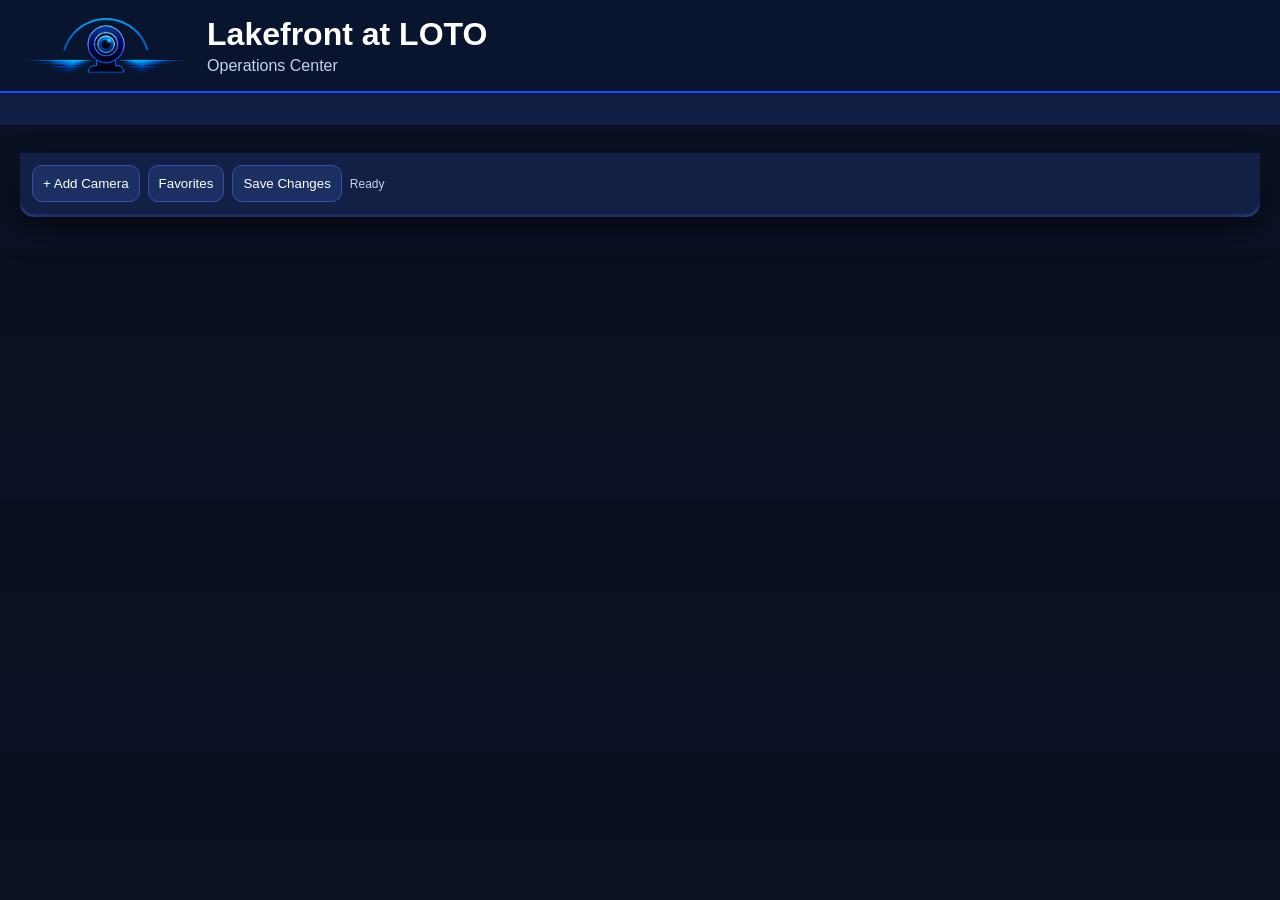
==== admin.html @ 1e0f9137 "Add files via upload" ====
<!DOCTYPE html>
<html>
<head>
<meta charset="utf-8">
<meta name="viewport" content="width=device-width,initial-scale=1">
<title>Lakefront Admin v3</title>

<style>
:root{
--bg:#08101f;--panel:#132046;--panel2:#1b2f63;--text:#fff;--muted:#c6d0ee;
--green:#2ecc71;--red:#ff6b6b;
}
body{font-family:Arial,sans-serif;background:linear-gradient(180deg,#08101f,#0b1226);color:white;padding:20px;margin:0}
.header{display:flex;align-items:center;gap:16px;background:#09152f;padding:16px 20px;border-bottom:2px solid #1b4cff;margin:-20px -20px 20px -20px}
.header{position:sticky;top:0;z-index:250;transition:all .3s ease}
.header img{height:56px;transition:all .3s ease}
.header h1{transition:all .3s ease}
.header p{transition:all .3s ease}
body.scrolled .header{padding:8px 16px}
body.scrolled .header img{height:32px}
body.scrolled .header h1{font-size:22px}
body.scrolled .header p{opacity:0;max-height:0;overflow:hidden;margin:0}
.header h1{margin:0;font-size:32px}
.header p{margin:4px 0 0;color:var(--muted)}
.toolbar{position:sticky;top:72px;background:#132046;padding:12px;border-radius:0 0 14px 14px;display:flex;gap:8px;margin-top:-4px;flex-wrap:wrap;align-items:center;margin-bottom:16px;z-index:245;box-shadow:0 14px 30px rgba(0,0,0,.55),0 3px 0 #3550a8}
button,input,select{padding:10px;border-radius:10px;border:1px solid #3550a8}
button{background:var(--panel2);color:white;cursor:pointer}
button:disabled{opacity:.6;cursor:not-allowed}
input,select{background:#0f1730;color:white}
#stats{display:grid;grid-template-columns:repeat(auto-fit,minmax(120px,1fr));gap:10px;margin-bottom:16px}
.stat{background:var(--panel);padding:14px;border-radius:14px;text-align:center}
.stat .n{font-size:26px;font-weight:bold}
.row{background:#101b3c;border:1px solid #3550a8;padding:12px;margin:10px 0;border-radius:14px;display:flex;gap:8px;flex-wrap:wrap;align-items:center}
.reachable{border-left:5px solid var(--green)}
.failed{border-left:5px solid var(--red)}
.small{font-size:12px;color:#c6d0ee}

.sticky-shell{
position:sticky;
top:0;
z-index:245;
background:linear-gradient(180deg,#09152f,#132046);
margin:-20px -20px 16px -20px;
padding:0 20px 12px 20px;
}
</style>


</head>
<body>

<div class="sticky-shell"><div class="header">
<img src="logo.png" alt="Lakefront at LOTO Logo">
<div>
<h1>Lakefront at LOTO</h1>
<p>Operations Center</p>
</div>
</div>
</div><div id="stats"></div>

<div class="toolbar">
<button onclick="addCamera()">+ Add Camera</button>
<button onclick="toggleFavorites()">Favorites</button>
<button id="saveBtn" onclick="saveChanges()">Save Changes</button>
<span id="saveStatus" class="small">Ready</span>
<progress id="progressbar" value="0" max="100" style="width:200px;display:none"></progress> <span id="progress"></span>
</div>

<div id="list"></div>

<script>
let cams=[];
let favoritesOnly=false;
let dragIndex=null;
const API_URL='https://lakefront-admin-api.jeff-r-winters.workers.dev';

async function getAdminPassword(){
  let pw=sessionStorage.getItem('adminPassword');
  if(!pw){
    pw=prompt('Admin Password');
    if(!pw) throw new Error('Password required');
    sessionStorage.setItem('adminPassword',pw);
  }
  return pw;
}

function setSaveStatus(text){
  const el=document.getElementById('saveStatus');
  if(el) el.textContent=text;
}

function markDirty(){
  setSaveStatus('Unsaved Changes');
}

async function saveChanges(){
  const btn=document.getElementById('saveBtn');

  try{
    btn.disabled=true;
    setSaveStatus('Saving...');

    const password=await getAdminPassword();

    const response=await fetch(`${API_URL}/save`,{
      method:'POST',
      headers:{'Content-Type':'application/json'},
      body:JSON.stringify({password,cams})
    });

    const result=await response.json();

    if(!response.ok){
      throw new Error(result.error || 'Save failed');
    }

    const ts=new Date().toLocaleTimeString([],{
      hour:'numeric',
      minute:'2-digit'
    });

    const shortSha=(result.commit || '').substring(0,7);

    setSaveStatus(`✓ Saved ${ts} (${shortSha})`);

  }catch(err){

    console.error(err);

    if(
      err.message.includes('Unauthorized') ||
      err.message.includes('401')
    ){
      sessionStorage.removeItem('adminPassword');
    }

    setSaveStatus('✗ Save Failed');

    alert(err.message);

  }finally{
    btn.disabled=false;
  }
}


async function load(){
 const r = await fetch(`${API_URL}/cams`);
 cams = await r.json();
 render();
}

function render(){
const active=cams.filter(c=>c.status==='active').length;
const favs=cams.filter(c=>c.favorite).length;
document.getElementById('stats').innerHTML=`
<div class="stat"><div class="n">${cams.length}</div><div>Cameras</div></div>
<div class="stat"><div class="n">${active}</div><div>Active</div></div>

<div class="stat"><div class="n">${favs}</div><div>Favorites</div></div>`;

 const list=document.getElementById('list');
 list.innerHTML='';
 cams.forEach((c,i)=>{
   if(favoritesOnly && !c.favorite) return;

   const row=document.createElement('div');
   row.className='row '+(c.health||'');
   row.draggable=true;
   row.ondragstart=()=>{dragIndex=i};
   row.ondragover=(e)=>e.preventDefault();
   row.ondrop=(e)=>{
      e.preventDefault();
      if(dragIndex===null || dragIndex===i) return;
      const moved=cams.splice(dragIndex,1)[0];
      cams.splice(i,0,moved);
      dragIndex=null;
      markDirty();
      render();
   };

   row.innerHTML=`
   <button title="Top" onclick="moveTop(${i})">⇑</button><button title="Move Up" onclick="moveUp(${i})">↑</button><button title="Move Down" onclick="moveDown(${i})">↓</button><button title="Bottom" onclick="moveBottom(${i})">⇓</button>

   <input value="${c.venue||''}" onchange="cams[${i}].venue=this.value;markDirty()">
   <input value="${c.camera_name||''}" onchange="cams[${i}].camera_name=this.value;markDirty()">
   <select onchange="cams[${i}].provider=this.value;markDirty()">
      <option ${c.provider==='twitch'?'selected':''}>twitch</option>
      <option value="ipcamlive" ${c.provider==='ipcamlive' || c.provider==='ipcamlive.com'?'selected':''}>IPCamLive</option>
      <option ${c.provider==='hls'?'selected':''}>hls</option>
   </select>
   <input value="${c.source||''}" size="20"
      placeholder="${(c.provider==='ipcamlive'||c.provider==='ipcamlive.com')?'Camera Alias':'Twitch Channel'}"
      onchange="cams[${i}].source=this.value;markDirty()">

   ${(c.provider==='ipcamlive'||c.provider==='ipcamlive.com')
      ? ''
      : `<input value="${c.slug||''}" placeholder="Slug" onchange="cams[${i}].slug=this.value;markDirty()">`}

   <select onchange="cams[${i}].status=this.value;markDirty()">
      <option value="active" ${c.status==='active'?'selected':''}>active</option>
      <option value="disabled" ${c.status==='disabled'?'selected':''}>disabled</option>
   </select>
   <span style="cursor:grab;font-size:18px">☰</span>
   <button onclick="toggleFav(${i})">${c.favorite?'⭐':'☆'}</button>
   <button onclick="previewCam(${i})">Preview</button>
   <button onclick="delCamera(${i})">Delete</button>
   `;
   list.appendChild(row);
 });
}

function addCamera(){
 markDirty();
 cams.push({
  venue:'',
  camera_name:'',
  provider:'twitch',
  source:'',
  slug:'',
  status:'active',
  favorite:false
 });
 render();
}

function delCamera(i){
 if(confirm('Delete camera?')){
   cams.splice(i,1);
   markDirty();
   render();
 }
}

function toggleFav(i){
 cams[i].favorite=!cams[i].favorite;
 markDirty();
 render();
}

async function probe(c){
 try{
   let url=c.provider==='twitch'
     ? 'https://www.twitch.tv/'+c.source
     : c.source;
   await fetch(url,{mode:'no-cors'});
   return 'reachable';
 }catch(e){
   return 'failed';
 }
}

async function checkOne(i){
 cams[i].health='checking';
 render();
 const r=await probe(cams[i]);
 cams[i].health=r;
 cams[i].last_checked=new Date().toLocaleString();
 render();
}

async function checkAll(){ document.getElementById('progressbar').style.display='inline-block';
 let done=0;
 for(let i=0;i<cams.length;i++){
   document.getElementById('progress').textContent=`${done}/${cams.length}`;
document.getElementById('progressbar').value=(done/cams.length)*100;
   await checkOne(i);
   done++;
 }
 document.getElementById('progress').textContent=`${cams.length}/${cams.length} complete`;
document.getElementById('progressbar').value=100; setTimeout(()=>{document.getElementById('progressbar').style.display='none';document.getElementById('progress').textContent='';},1500);
}

function showFailed(){
 failedOnly=!failedOnly;
 render();
}

function toggleFavorites(){
 favoritesOnly=!favoritesOnly;
 render();
}

function disableFailed(){
 cams.forEach(c=>{
   if(c.health==='failed') c.status='disabled';
 });
 render();
}

function download(){
 const blob=new Blob([JSON.stringify(cams,null,2)],{type:'application/json'});
 const a=document.createElement('a');
 a.href=URL.createObjectURL(blob);
 a.download='cams.json';
 a.click();
}



function moveTop(i){
 if(i<1) return;
 const c=cams.splice(i,1)[0];
 cams.unshift(c);
 markDirty();
 render();
}
function moveBottom(i){
 if(i>=cams.length-1) return;
 const c=cams.splice(i,1)[0];
 cams.push(c);
 markDirty();
 render();
}
function moveUp(i){

 if(i<1) return;
 [cams[i-1],cams[i]]=[cams[i],cams[i-1]];
 markDirty();
 render();
}
function moveDown(i){
 if(i>=cams.length-1) return;
 [cams[i+1],cams[i]]=[cams[i],cams[i+1]];
 markDirty();
 render();
}
window.addEventListener('scroll',()=>{
 document.body.classList.toggle('scrolled', window.scrollY>60);
});

function previewCam(i){
 const c=cams[i];
 let url='';
 if(c.provider==='twitch'){
   url='https://www.twitch.tv/'+c.source;
 } else if(c.provider==='ipcamlive' || c.provider==='ipcamlive.com'){
   url='https://g1.ipcamlive.com/player/player.php?alias='+c.source;
 } else {
   url=c.source;
 }
 window.open(url,'_blank');
}


load();

</script>
</body>
</html>
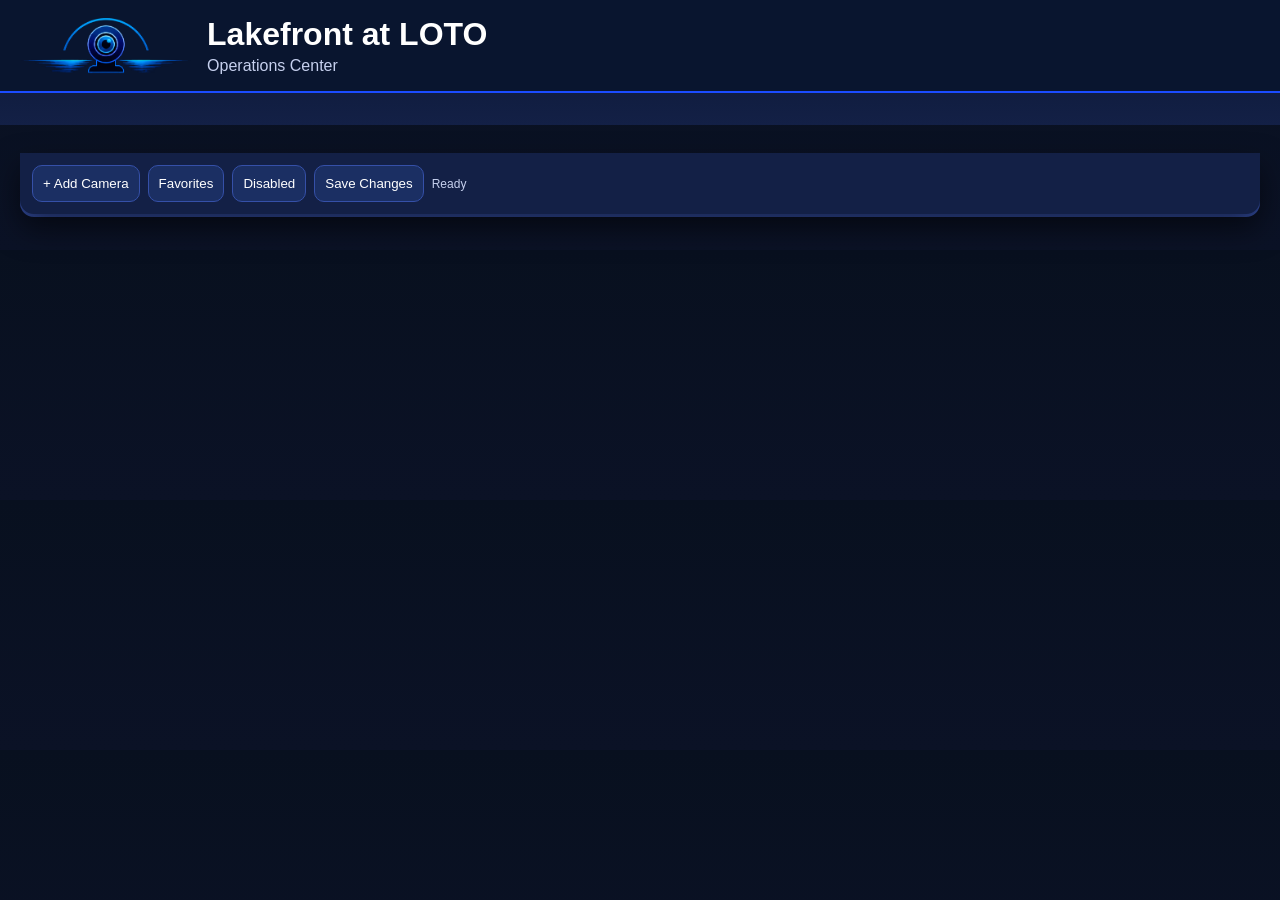
==== commit 9bd5ae59: "Add files via upload" ====
--- a/admin.html
+++ b/admin.html
@@ -61,6 +61,7 @@
 <div class="toolbar">
 <button onclick="addCamera()">+ Add Camera</button>
 <button onclick="toggleFavorites()">Favorites</button>
+<button onclick="toggleDisabled()">Disabled</button>
 <button id="saveBtn" onclick="saveChanges()">Save Changes</button>
 <span id="saveStatus" class="small">Ready</span>
 <progress id="progressbar" value="0" max="100" style="width:200px;display:none"></progress> <span id="progress"></span>
@@ -71,6 +72,7 @@
 <script>
 let cams=[];
 let favoritesOnly=false;
+let disabledOnly=false;
 let dragIndex=null;
 const API_URL='https://lakefront-admin-api.jeff-r-winters.workers.dev';
 
@@ -152,17 +154,19 @@
 
 function render(){
 const active=cams.filter(c=>c.status==='active').length;
+const disabled=cams.filter(c=>c.status==='disabled').length;
 const favs=cams.filter(c=>c.favorite).length;
 document.getElementById('stats').innerHTML=`
 <div class="stat"><div class="n">${cams.length}</div><div>Cameras</div></div>
 <div class="stat"><div class="n">${active}</div><div>Active</div></div>
-
+<div class="stat"><div class="n">${disabled}</div><div>Disabled</div></div>
 <div class="stat"><div class="n">${favs}</div><div>Favorites</div></div>`;
 
  const list=document.getElementById('list');
  list.innerHTML='';
  cams.forEach((c,i)=>{
    if(favoritesOnly && !c.favorite) return;
+   if(disabledOnly && c.status !== 'disabled') return;
 
    const row=document.createElement('div');
    row.className='row '+(c.health||'');
@@ -278,6 +282,13 @@
 
 function toggleFavorites(){
  favoritesOnly=!favoritesOnly;
+ if(favoritesOnly) disabledOnly=false;
+ render();
+}
+
+function toggleDisabled(){
+ disabledOnly=!disabledOnly;
+ if(disabledOnly) favoritesOnly=false;
  render();
 }
 
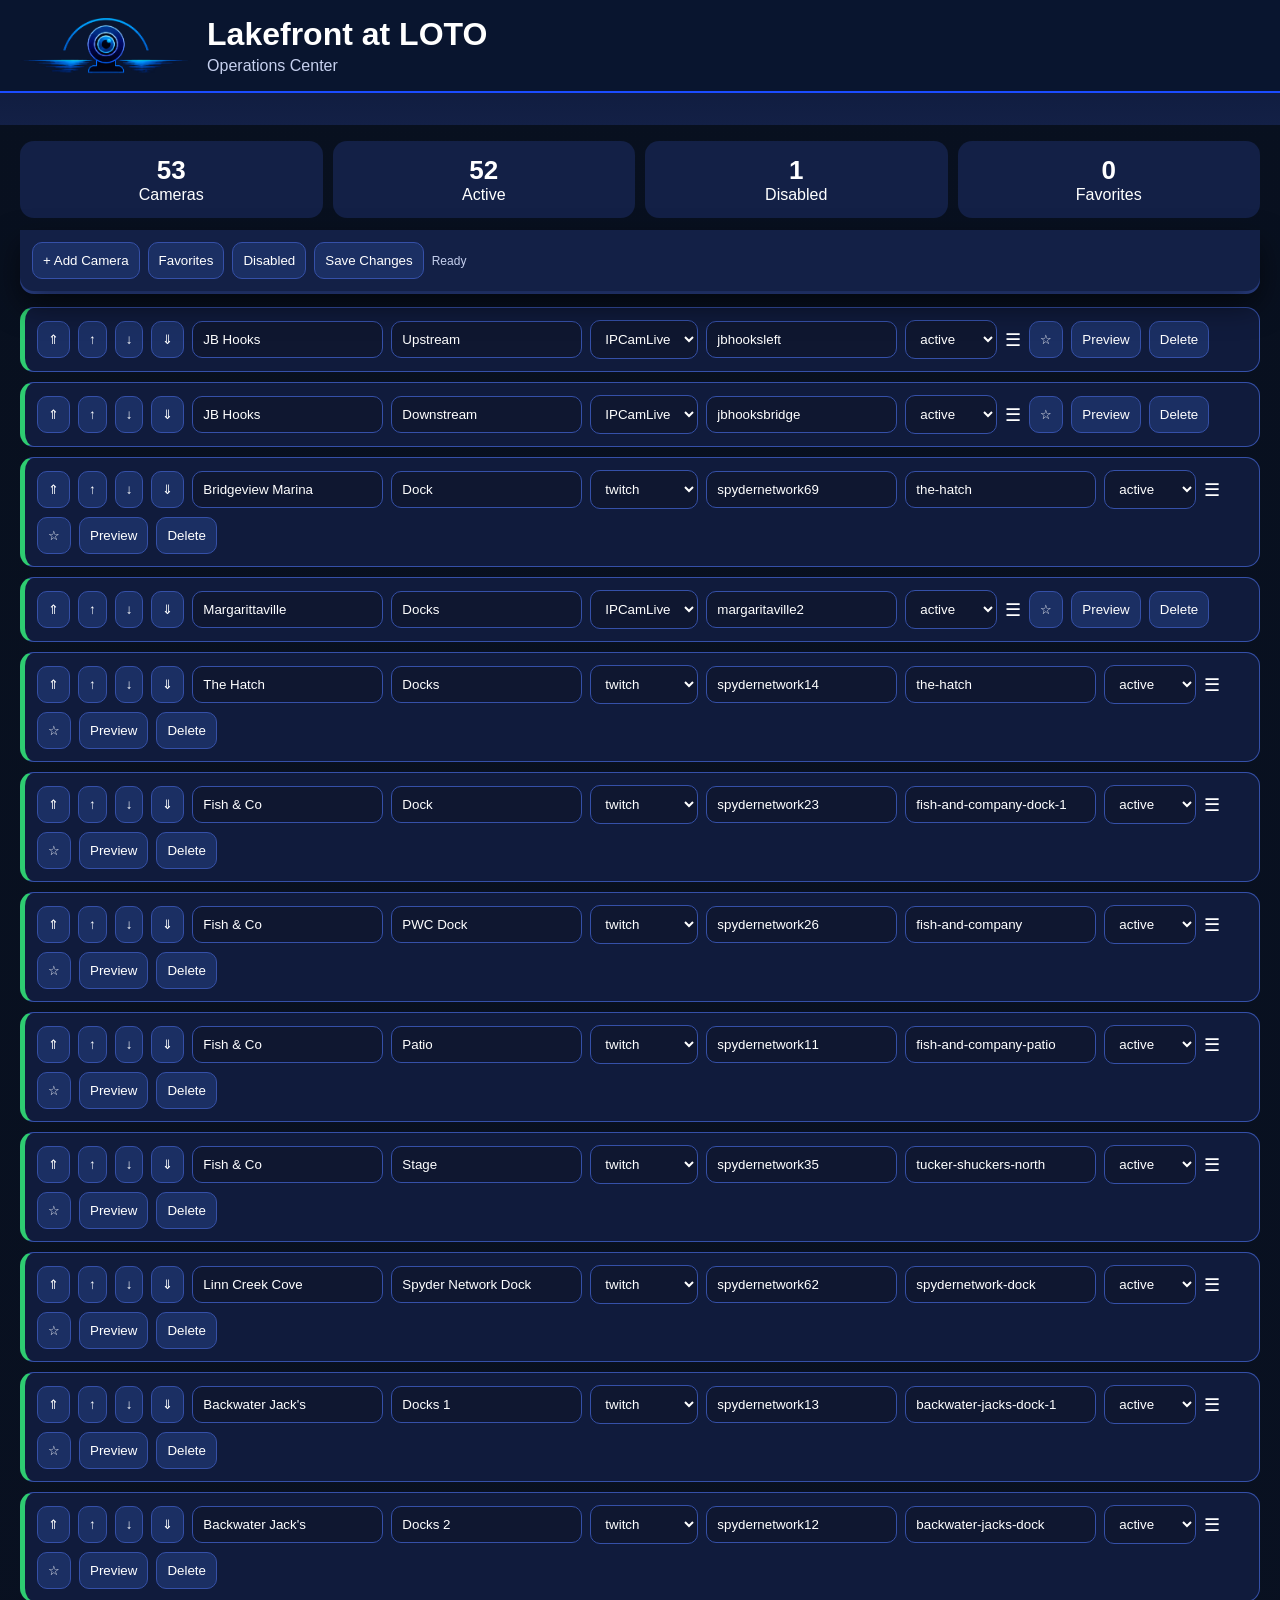
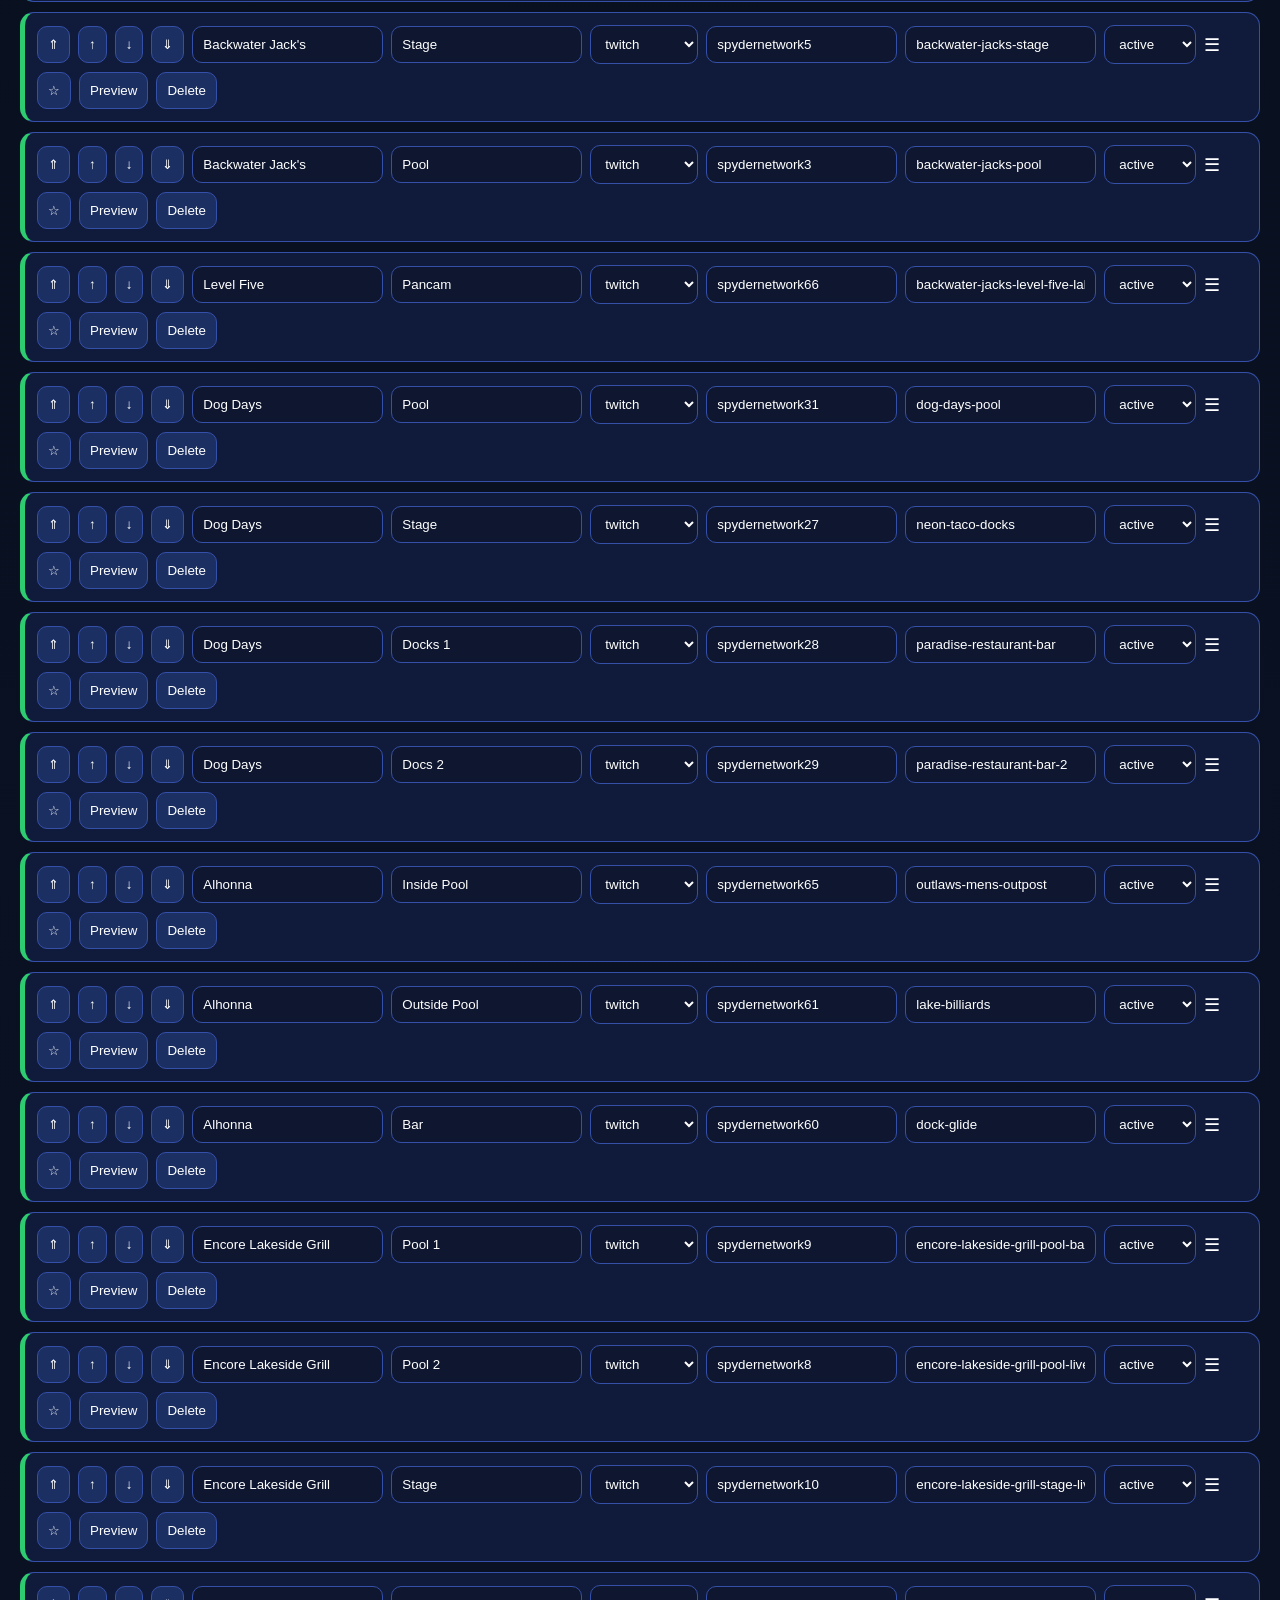
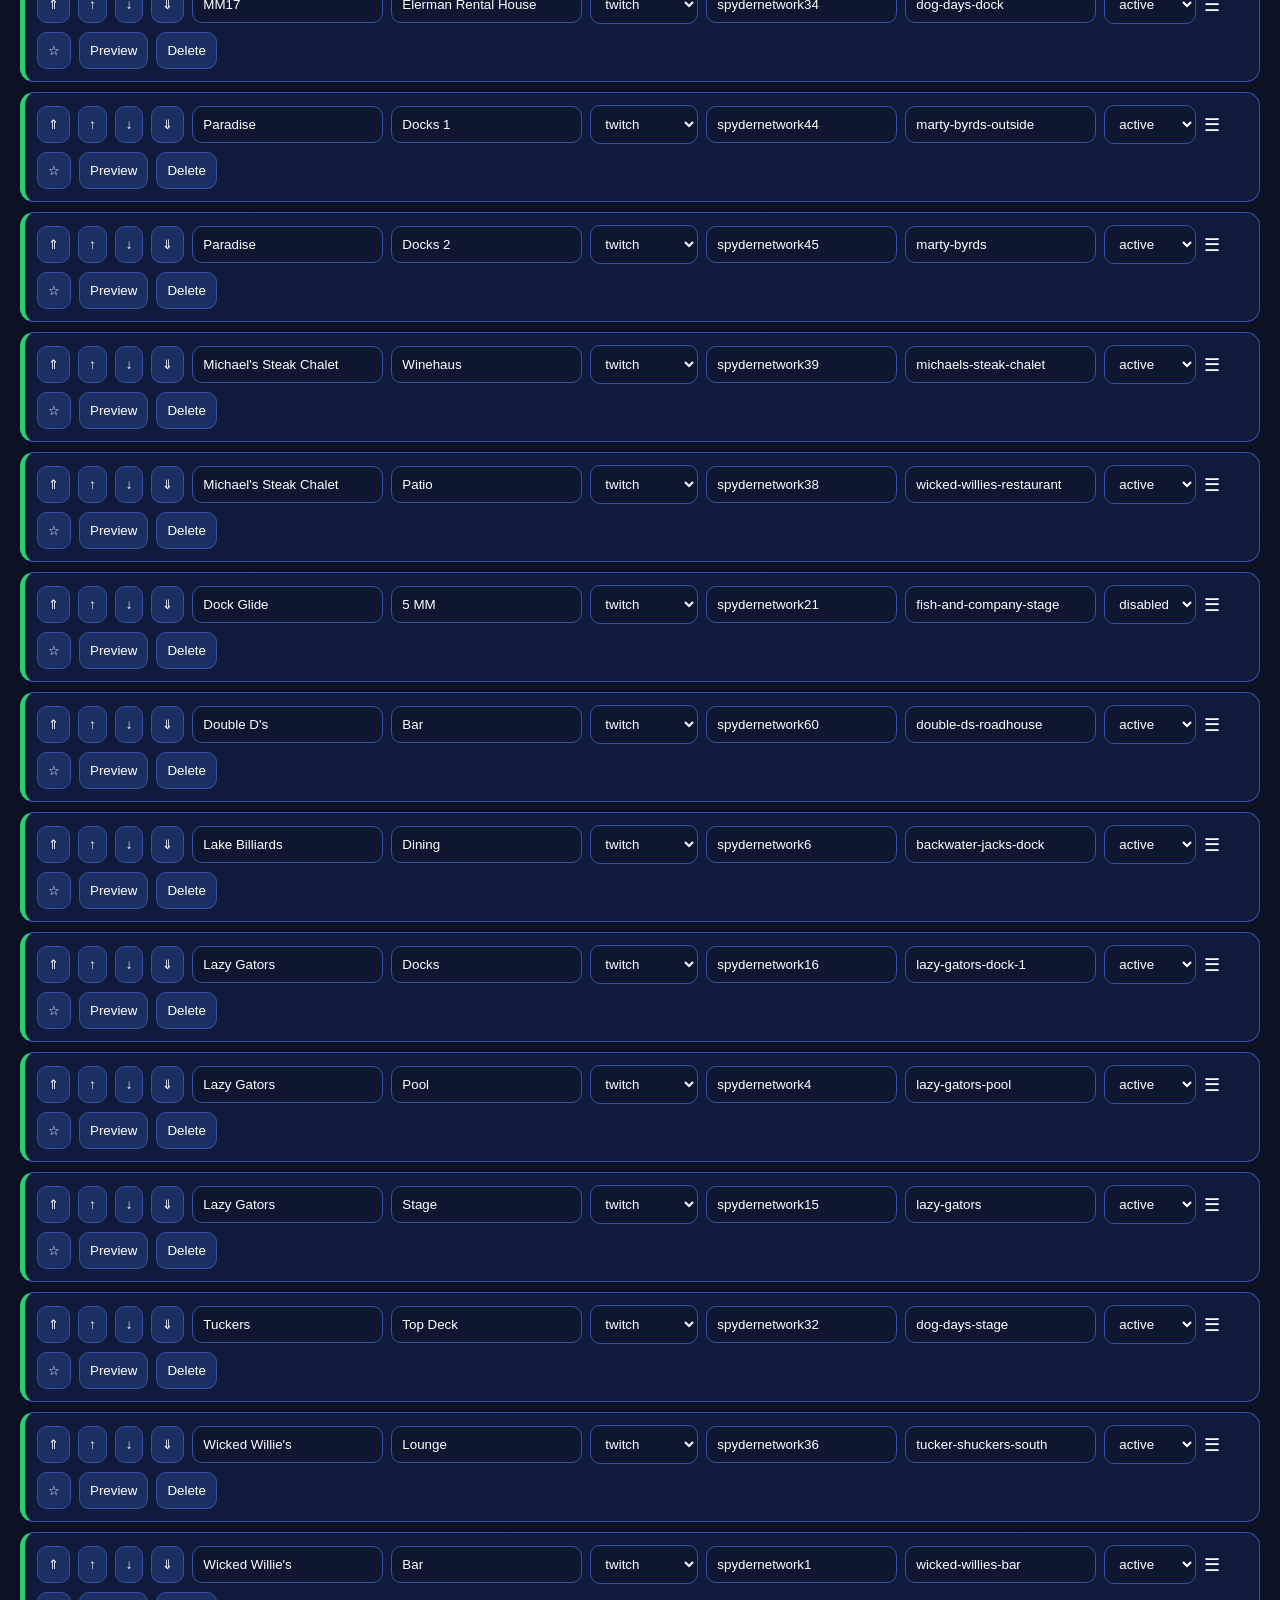
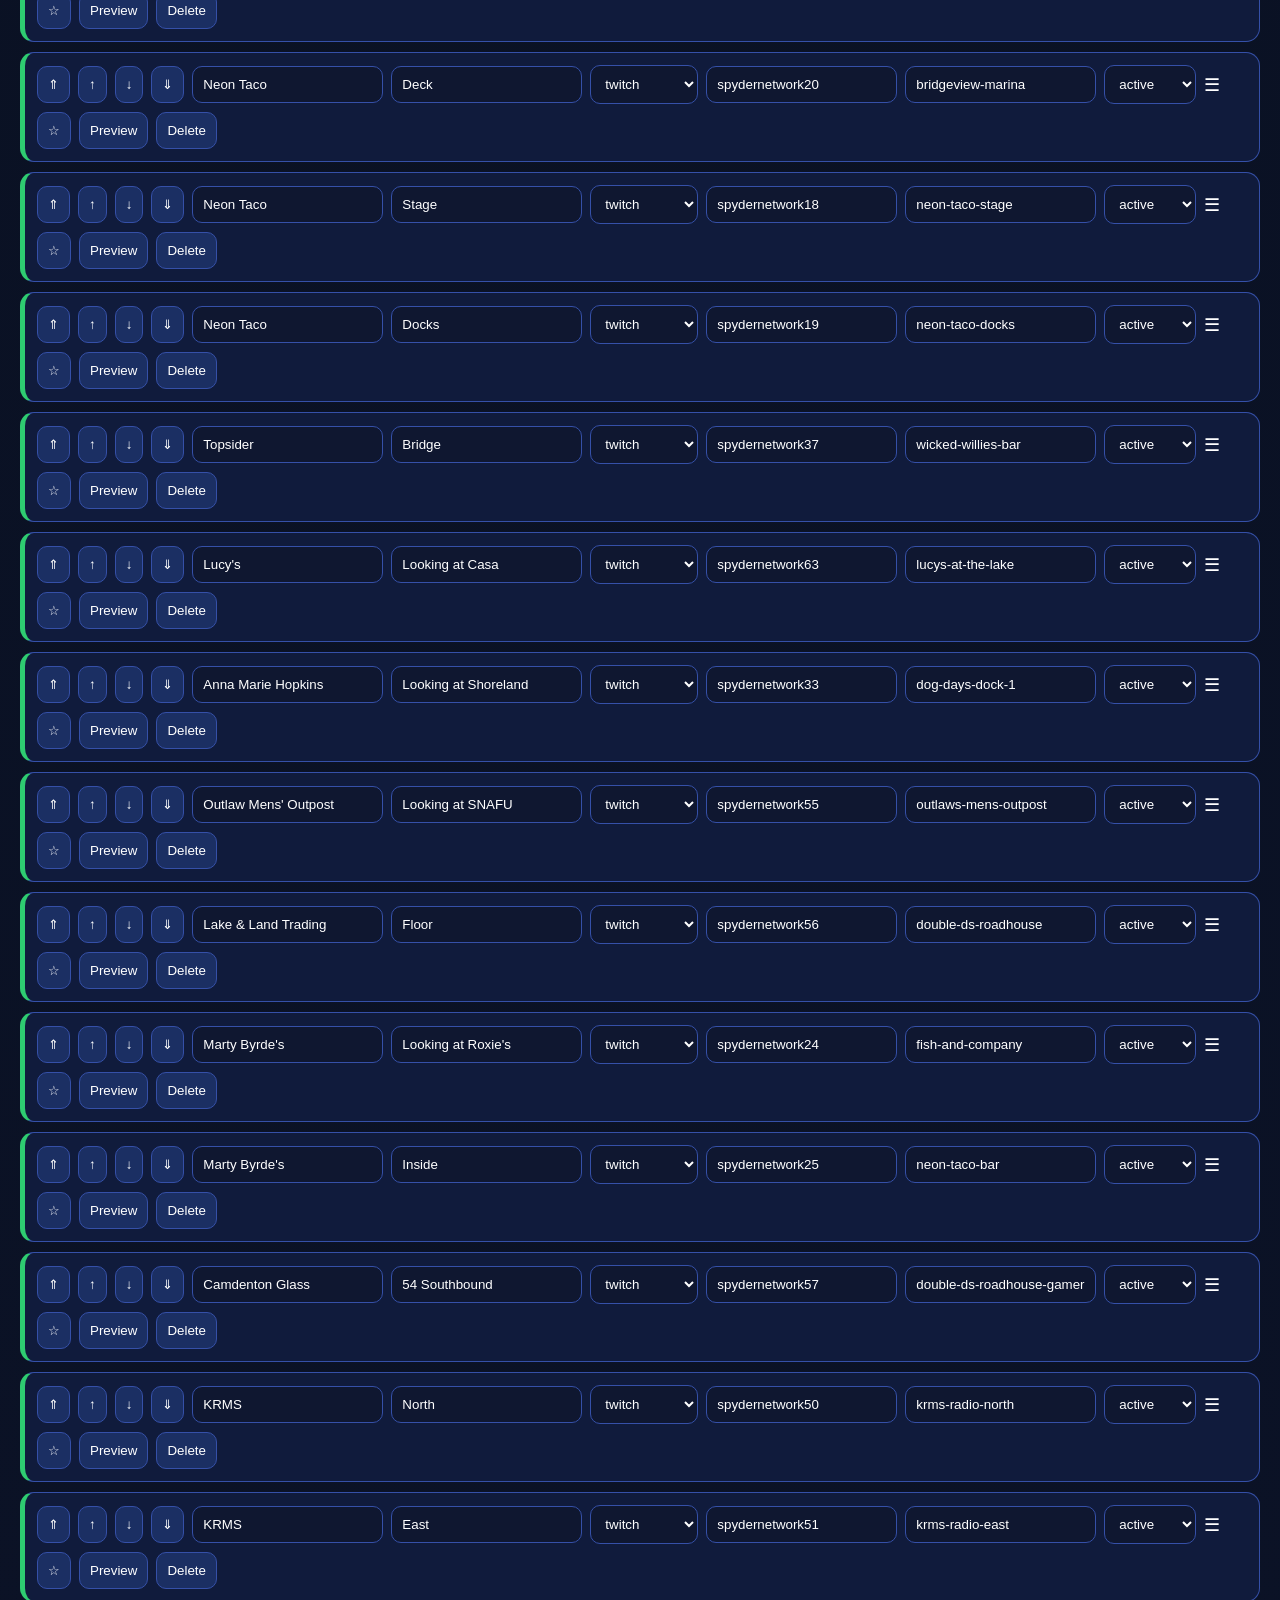
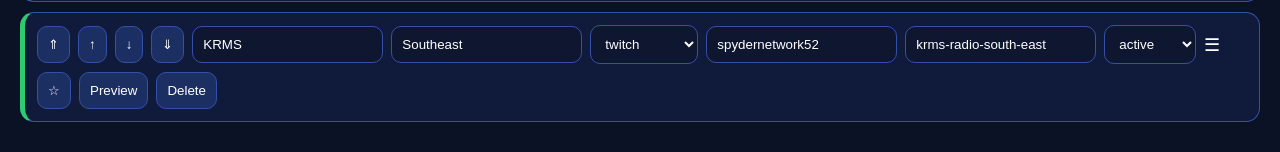
==== commit daeb75d9: "Fix admin camera loading from cams.json" ====
--- a/admin.html
+++ b/admin.html
@@ -35,6 +35,13 @@
 .failed{border-left:5px solid var(--red)}
 .small{font-size:12px;color:#c6d0ee}
 
+.active-filter{
+background:#2ecc71 !important;
+border-color:#2ecc71 !important;
+color:#08101f !important;
+font-weight:bold;
+}
+
 .sticky-shell{
 position:sticky;
 top:0;
@@ -60,8 +67,8 @@
 
 <div class="toolbar">
 <button onclick="addCamera()">+ Add Camera</button>
-<button onclick="toggleFavorites()">Favorites</button>
-<button onclick="toggleDisabled()">Disabled</button>
+<button id="favoritesBtn" onclick="toggleFavorites()">Favorites</button>
+<button id="disabledBtn" onclick="toggleDisabled()">Disabled</button>
 <button id="saveBtn" onclick="saveChanges()">Save Changes</button>
 <span id="saveStatus" class="small">Ready</span>
 <progress id="progressbar" value="0" max="100" style="width:200px;display:none"></progress> <span id="progress"></span>
@@ -147,7 +154,7 @@
 
 
 async function load(){
- const r = await fetch(`${API_URL}/cams`);
+ const r = await fetch(`cams.json?v=${Date.now()}`);
  cams = await r.json();
  render();
 }
@@ -229,7 +236,12 @@
 }
 
 function delCamera(i){
- if(confirm('Delete camera?')){
+ const name =
+   cams[i].camera_name ||
+   cams[i].venue ||
+   'this camera';
+
+ if(confirm(`Delete "${name}"?`)){
    cams.splice(i,1);
    markDirty();
    render();
@@ -280,15 +292,22 @@
  render();
 }
 
+function updateFilterButtons(){
+ document.getElementById('favoritesBtn')?.classList.toggle('active-filter', favoritesOnly);
+ document.getElementById('disabledBtn')?.classList.toggle('active-filter', disabledOnly);
+}
+
 function toggleFavorites(){
  favoritesOnly=!favoritesOnly;
  if(favoritesOnly) disabledOnly=false;
+ updateFilterButtons();
  render();
 }
 
 function toggleDisabled(){
  disabledOnly=!disabledOnly;
  if(disabledOnly) favoritesOnly=false;
+ updateFilterButtons();
  render();
 }
 
@@ -354,6 +373,7 @@
 }
 
 
+updateFilterButtons();
 load();
 
 </script>
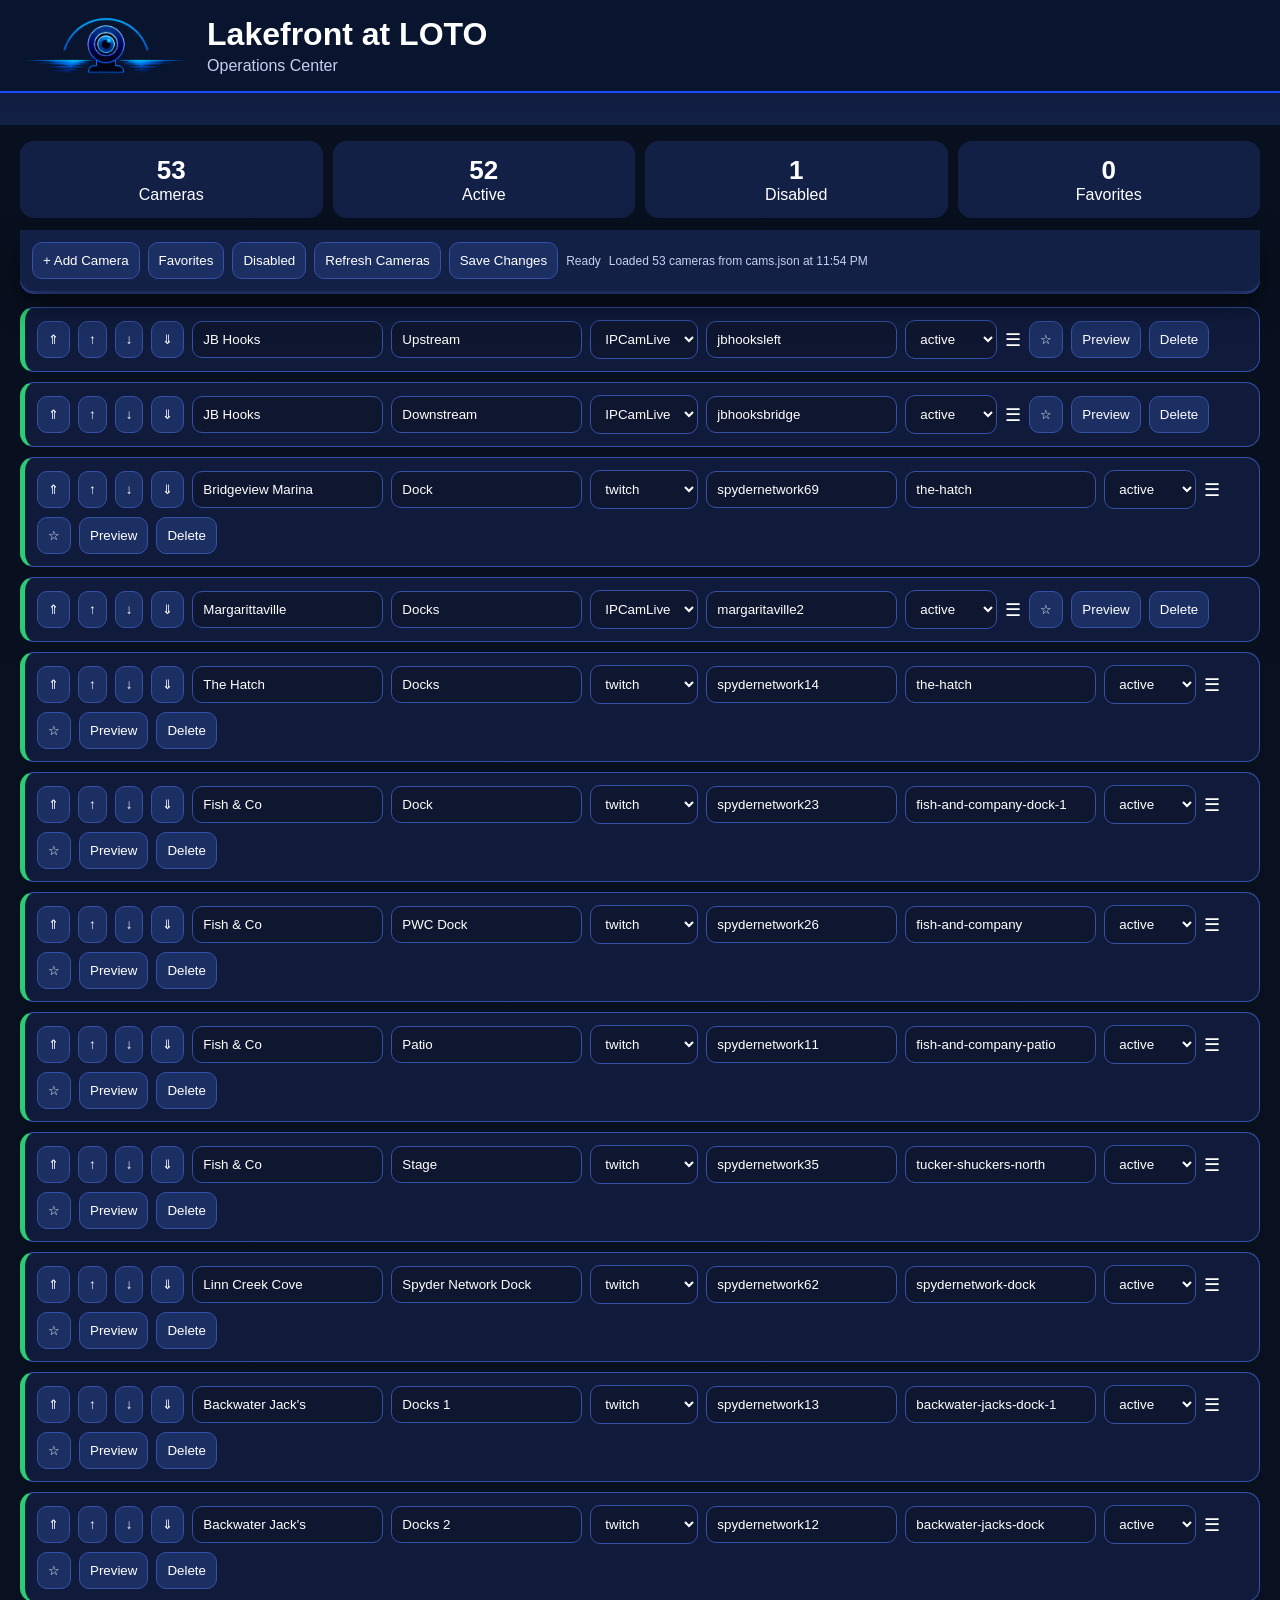
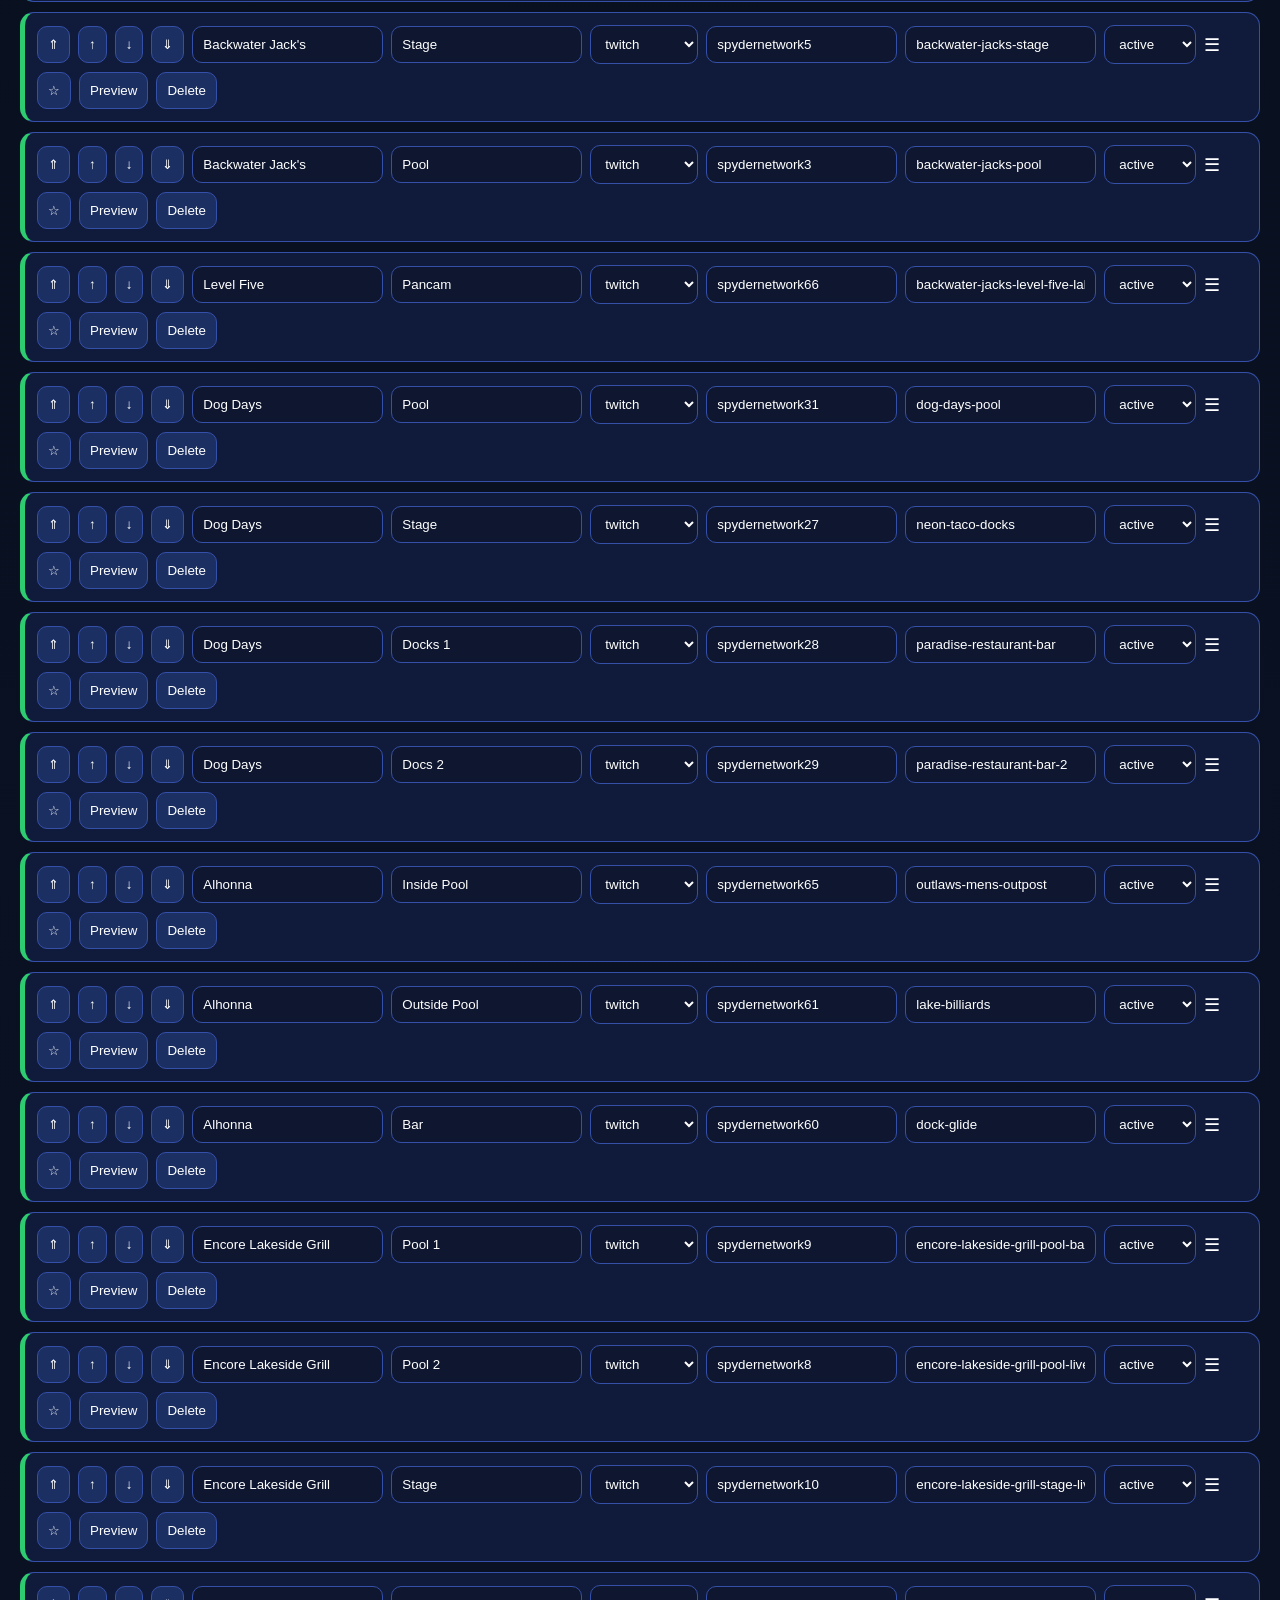
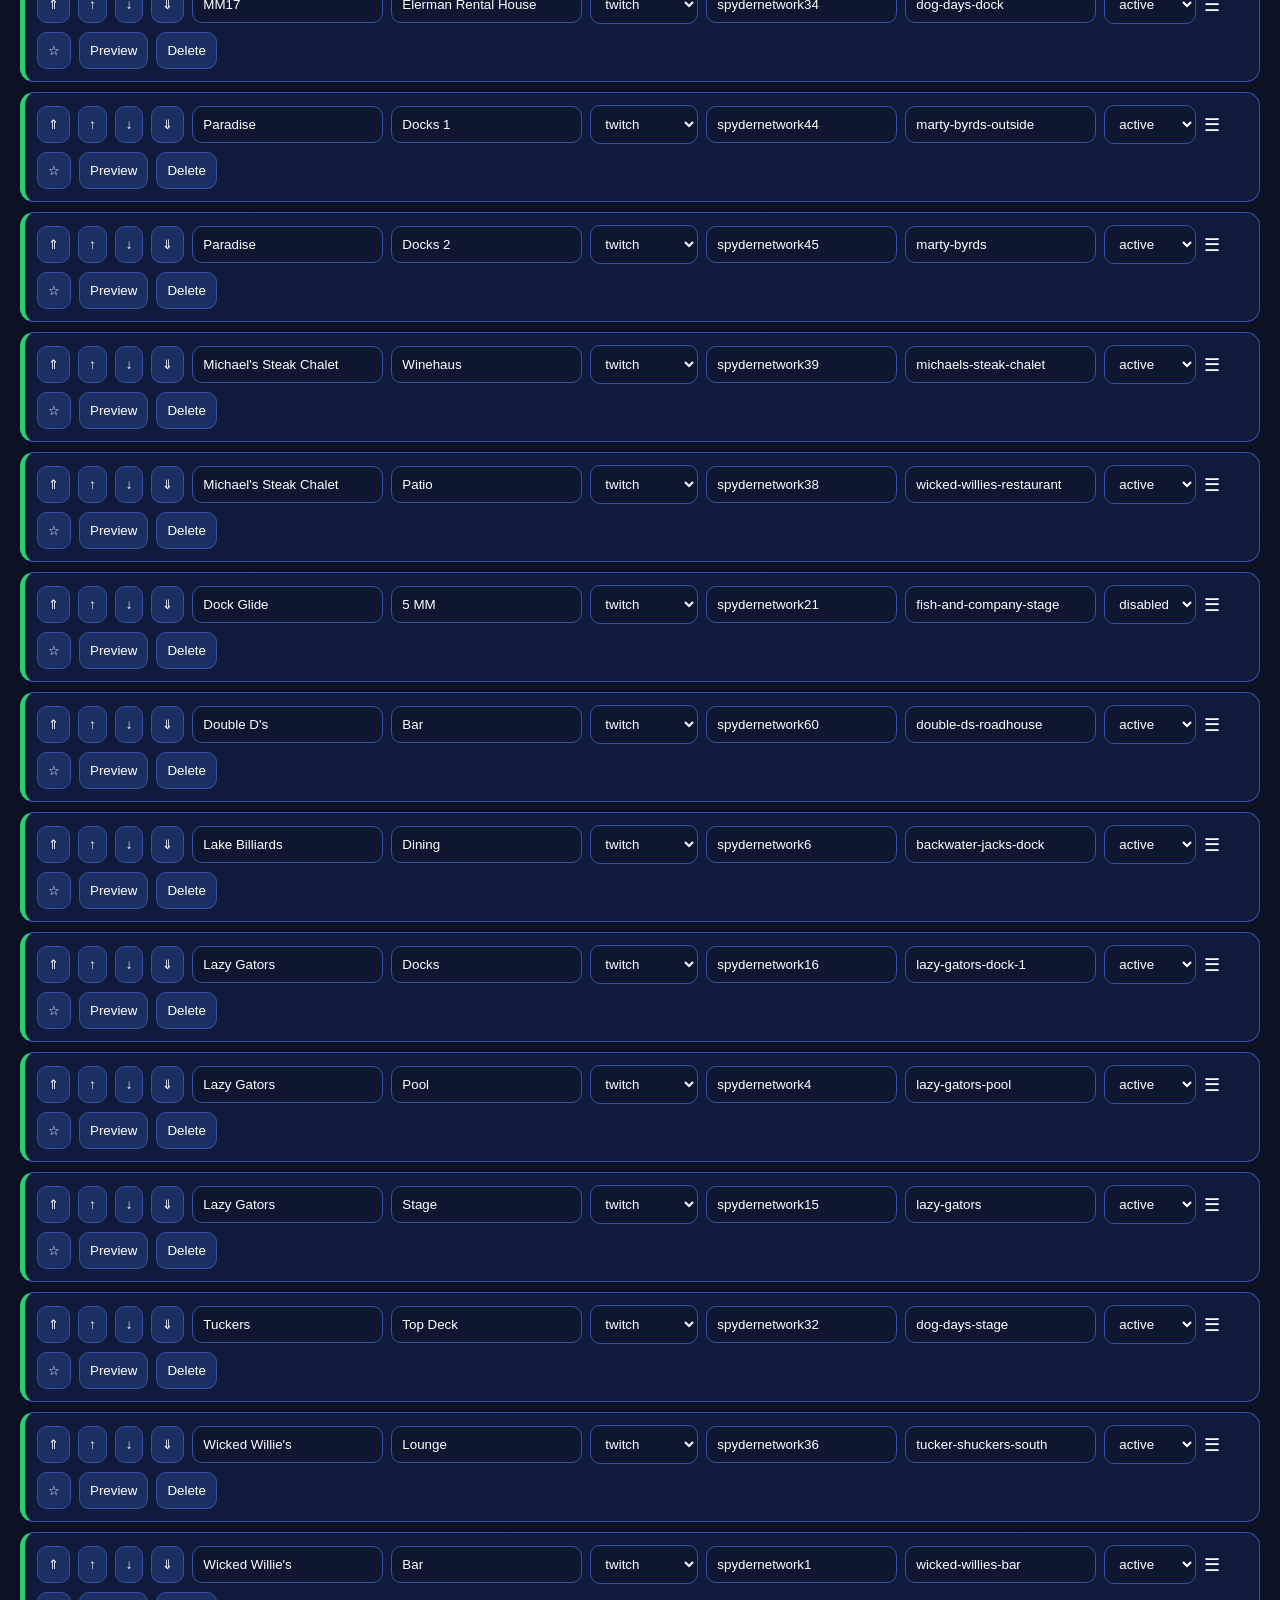
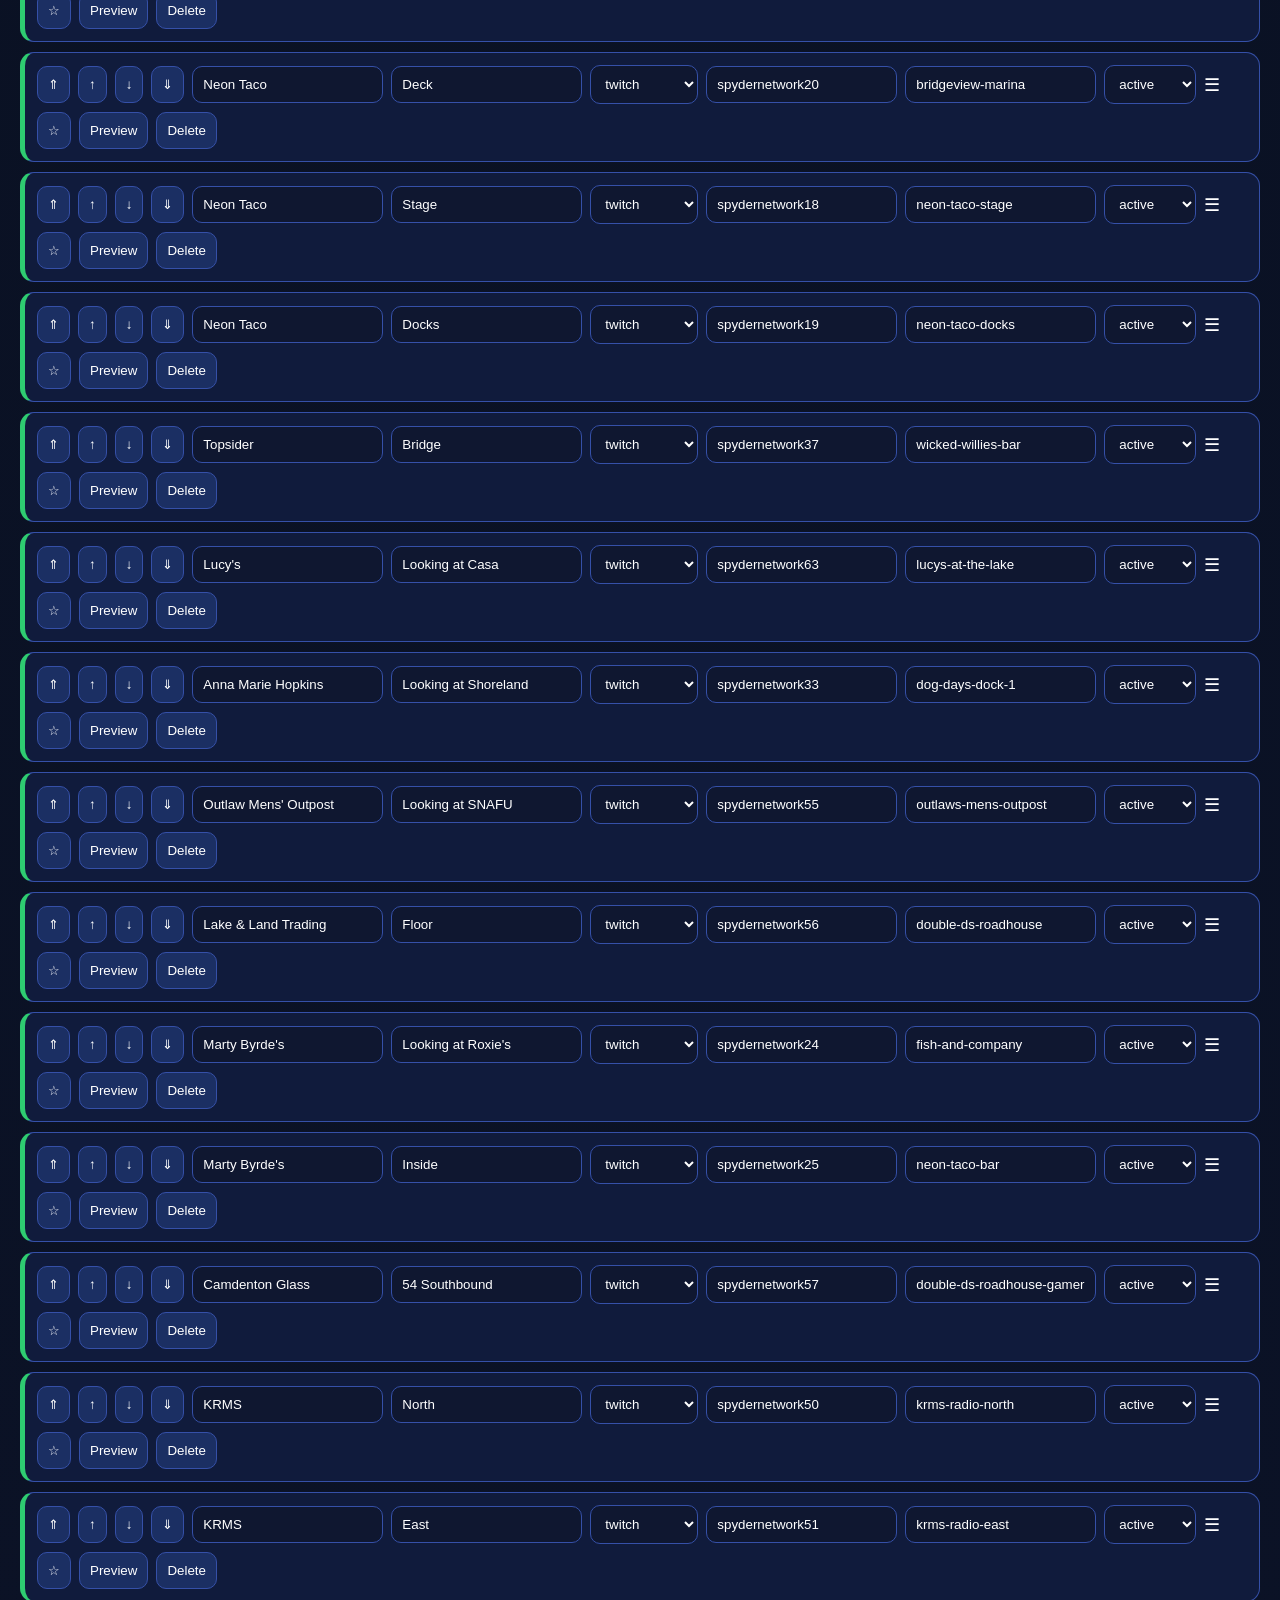
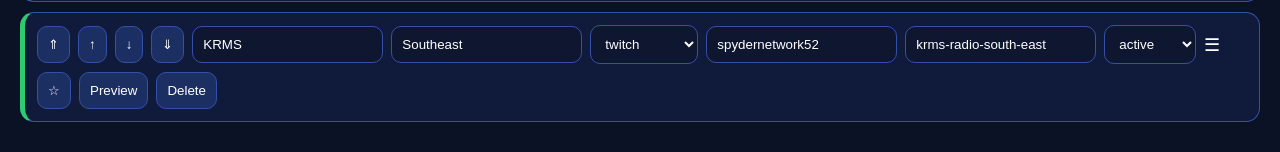
==== commit 57fe0dde: "Improve admin camera loading fallback and refresh" ====
--- a/admin.html
+++ b/admin.html
@@ -69,8 +69,10 @@
 <button onclick="addCamera()">+ Add Camera</button>
 <button id="favoritesBtn" onclick="toggleFavorites()">Favorites</button>
 <button id="disabledBtn" onclick="toggleDisabled()">Disabled</button>
+<button onclick="load(true)">Refresh Cameras</button>
 <button id="saveBtn" onclick="saveChanges()">Save Changes</button>
 <span id="saveStatus" class="small">Ready</span>
+<span id="loadStatus" class="small">Loading cameras...</span>
 <progress id="progressbar" value="0" max="100" style="width:200px;display:none"></progress> <span id="progress"></span>
 </div>
 
@@ -81,6 +83,8 @@
 let favoritesOnly=false;
 let disabledOnly=false;
 let dragIndex=null;
+let camsDataHash='';
+let isDirty=false;
 const API_URL='https://lakefront-admin-api.jeff-r-winters.workers.dev';
 
 async function getAdminPassword(){
@@ -98,7 +102,13 @@
   if(el) el.textContent=text;
 }
 
+function setLoadStatus(text){
+  const el=document.getElementById('loadStatus');
+  if(el) el.textContent=text;
+}
+
 function markDirty(){
+  isDirty=true;
   setSaveStatus('Unsaved Changes');
 }
 
@@ -130,6 +140,8 @@
 
     const shortSha=(result.commit || '').substring(0,7);
 
+    isDirty=false;
+    camsDataHash=JSON.stringify(cams);
     setSaveStatus(`✓ Saved ${ts} (${shortSha})`);
 
   }catch(err){
@@ -152,11 +164,83 @@
   }
 }
 
-
-async function load(){
+async function fetchCamsFromWorker(){
+ const r = await fetch(`${API_URL}/cams?v=${Date.now()}`);
+ if(!r.ok) throw new Error(`Worker /cams returned ${r.status}`);
+ const data = await r.json();
+ if(!Array.isArray(data)) throw new Error('Worker /cams did not return a camera array');
+ return {data, source:'Worker'};
+}
+
+async function fetchCamsFromJson(){
  const r = await fetch(`cams.json?v=${Date.now()}`);
- cams = await r.json();
- render();
+ if(!r.ok) throw new Error(`cams.json returned ${r.status}`);
+ const data = await r.json();
+ if(!Array.isArray(data)) throw new Error('cams.json did not return a camera array');
+ return {data, source:'cams.json'};
+}
+
+async function load(manual=false){
+ try{
+   setLoadStatus('Loading cameras...');
+
+   let result;
+   try{
+     result = await fetchCamsFromWorker();
+   }catch(workerErr){
+     console.warn('Worker camera load failed; falling back to cams.json', workerErr);
+     result = await fetchCamsFromJson();
+   }
+
+   cams = result.data;
+   camsDataHash = JSON.stringify(cams);
+   isDirty=false;
+   render();
+
+   const ts=new Date().toLocaleTimeString([],{
+     hour:'numeric',
+     minute:'2-digit'
+   });
+   setLoadStatus(`Loaded ${cams.length} cameras from ${result.source} at ${ts}`);
+
+ }catch(err){
+   console.error('Camera load failed', err);
+   setLoadStatus('Camera load failed');
+   if(manual) alert(err.message);
+ }
+}
+
+async function refreshCamsIfChanged(){
+ if(isDirty){
+   setLoadStatus('Auto-refresh paused: unsaved changes');
+   return;
+ }
+
+ try{
+   let result;
+   try{
+     result = await fetchCamsFromWorker();
+   }catch(workerErr){
+     result = await fetchCamsFromJson();
+   }
+
+   const newHash=JSON.stringify(result.data);
+   if(newHash===camsDataHash) return;
+
+   cams=result.data;
+   camsDataHash=newHash;
+   render();
+
+   const ts=new Date().toLocaleTimeString([],{
+     hour:'numeric',
+     minute:'2-digit'
+   });
+   setLoadStatus(`Camera list updated from ${result.source} at ${ts}`);
+
+ }catch(err){
+   console.error('Auto-refresh failed', err);
+   setLoadStatus('Auto-refresh failed');
+ }
 }
 
 function render(){
@@ -375,6 +459,7 @@
 
 updateFilterButtons();
 load();
+setInterval(refreshCamsIfChanged, 5 * 60 * 1000);
 
 </script>
 </body>
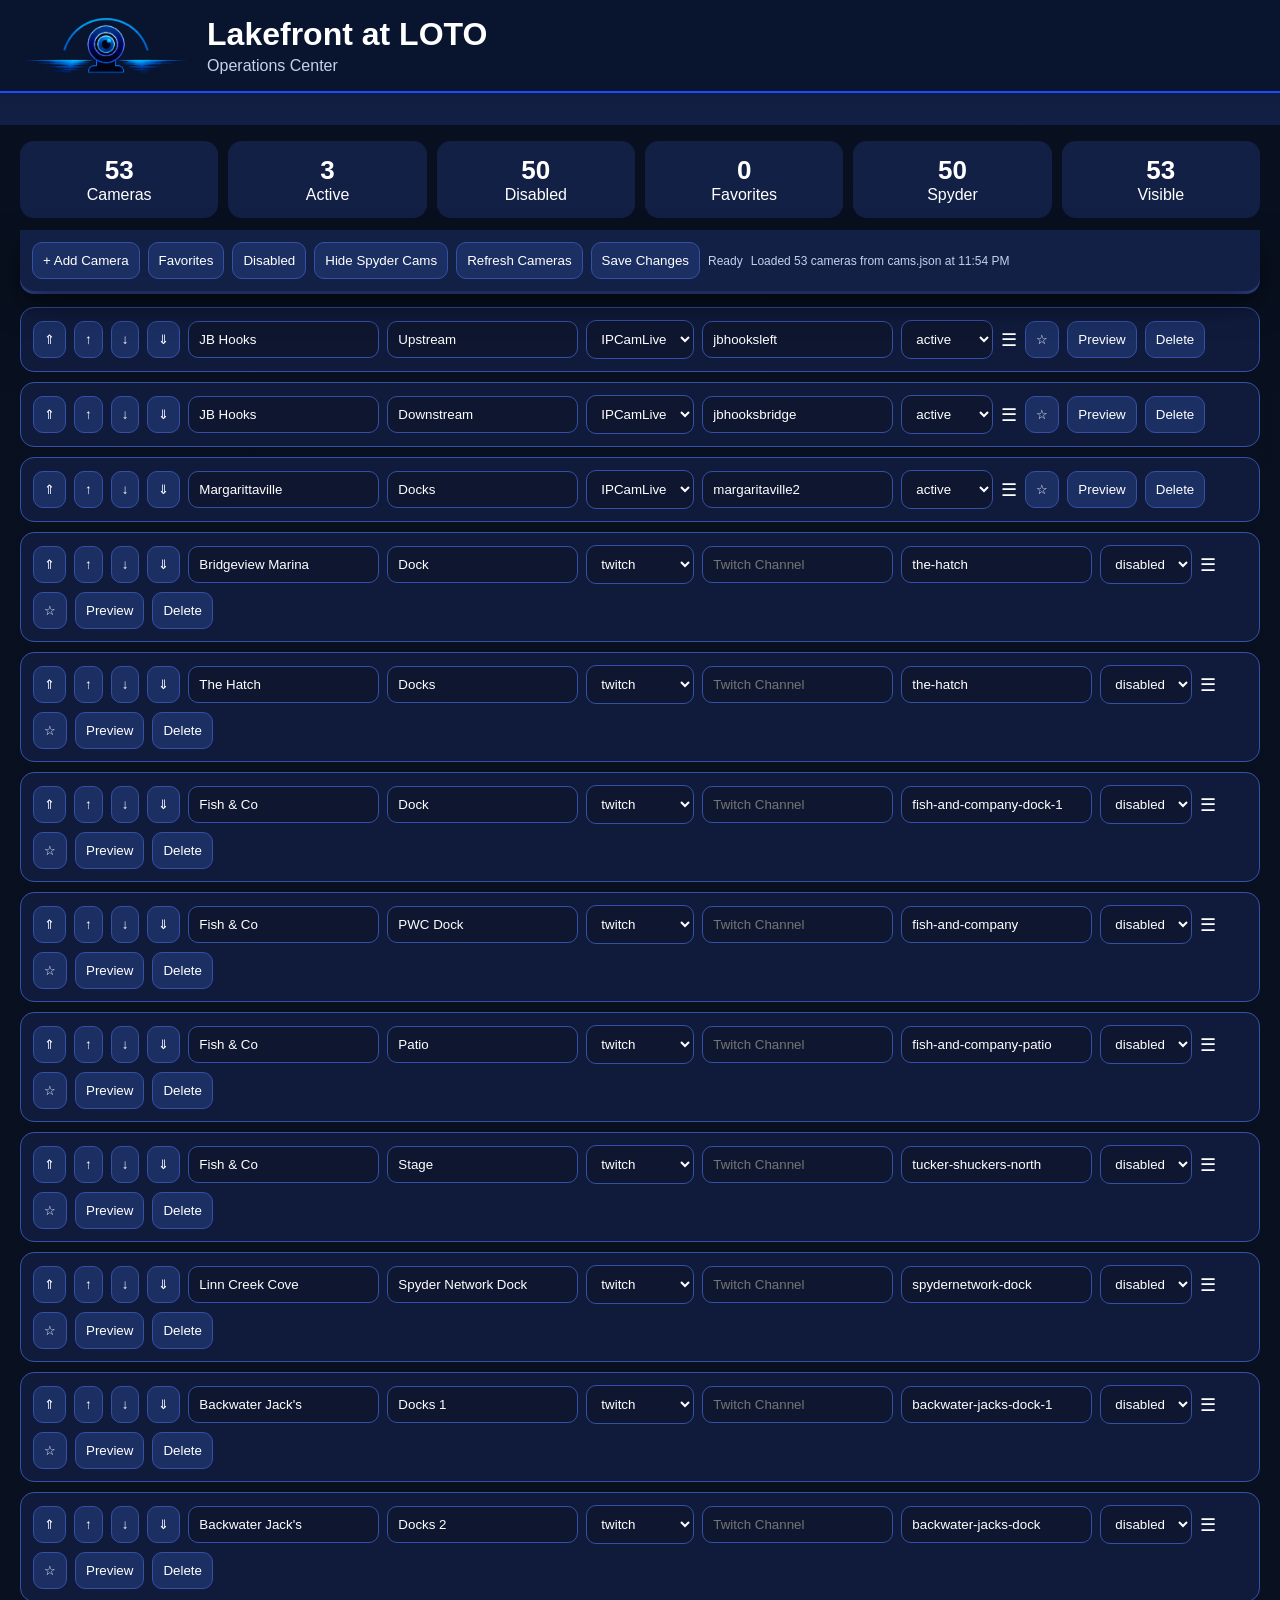
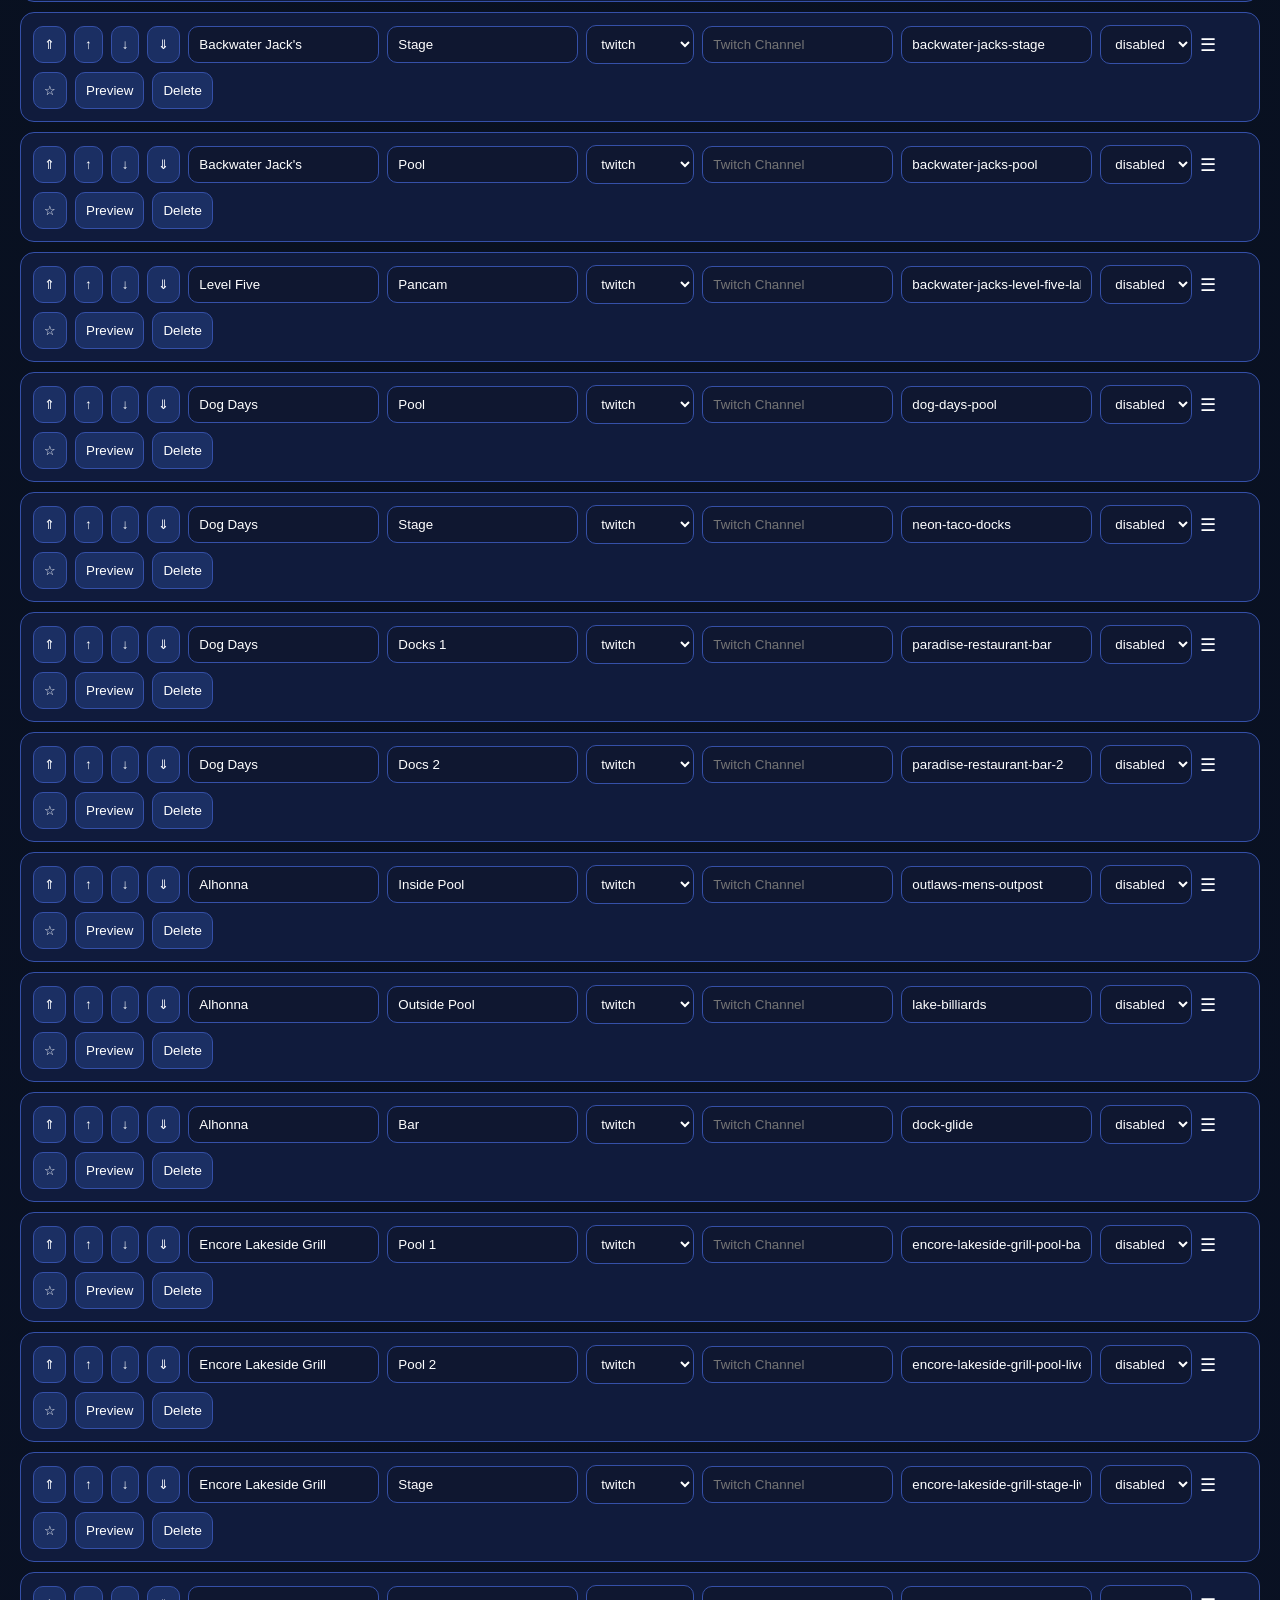
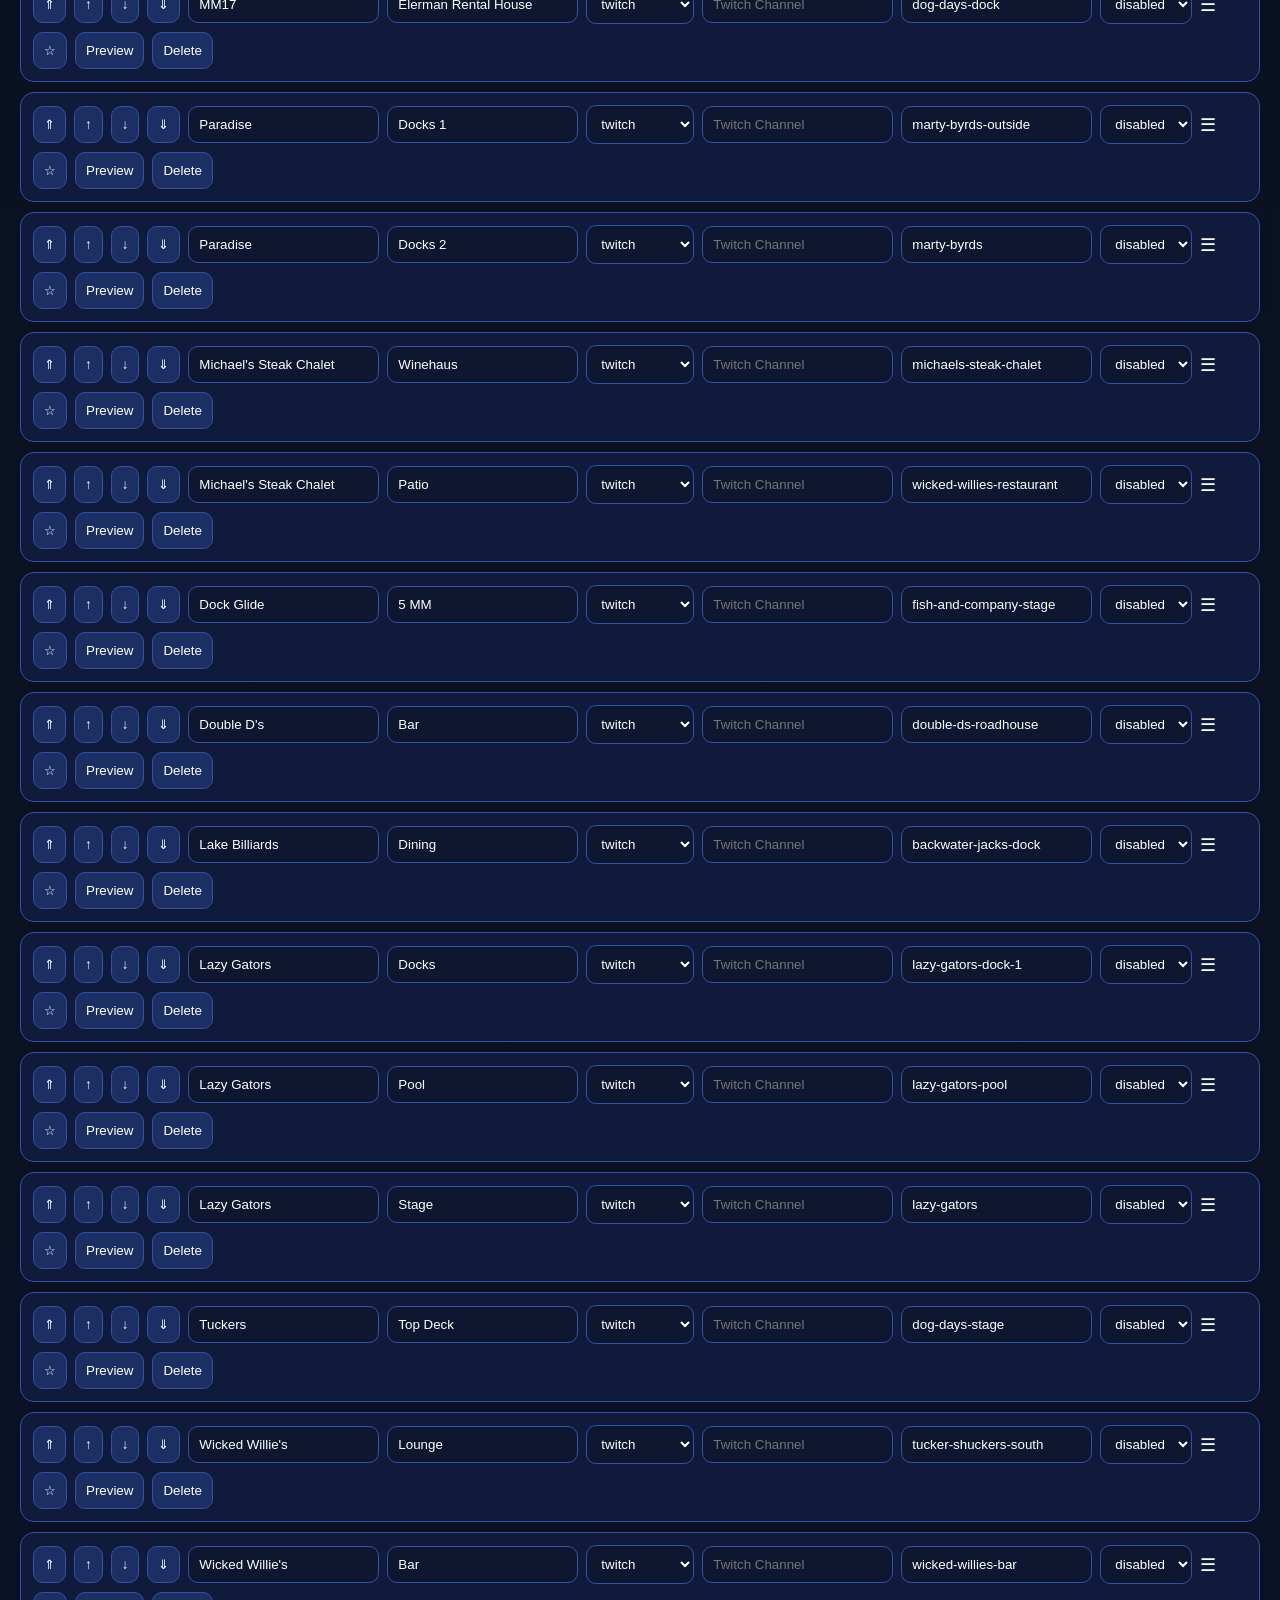
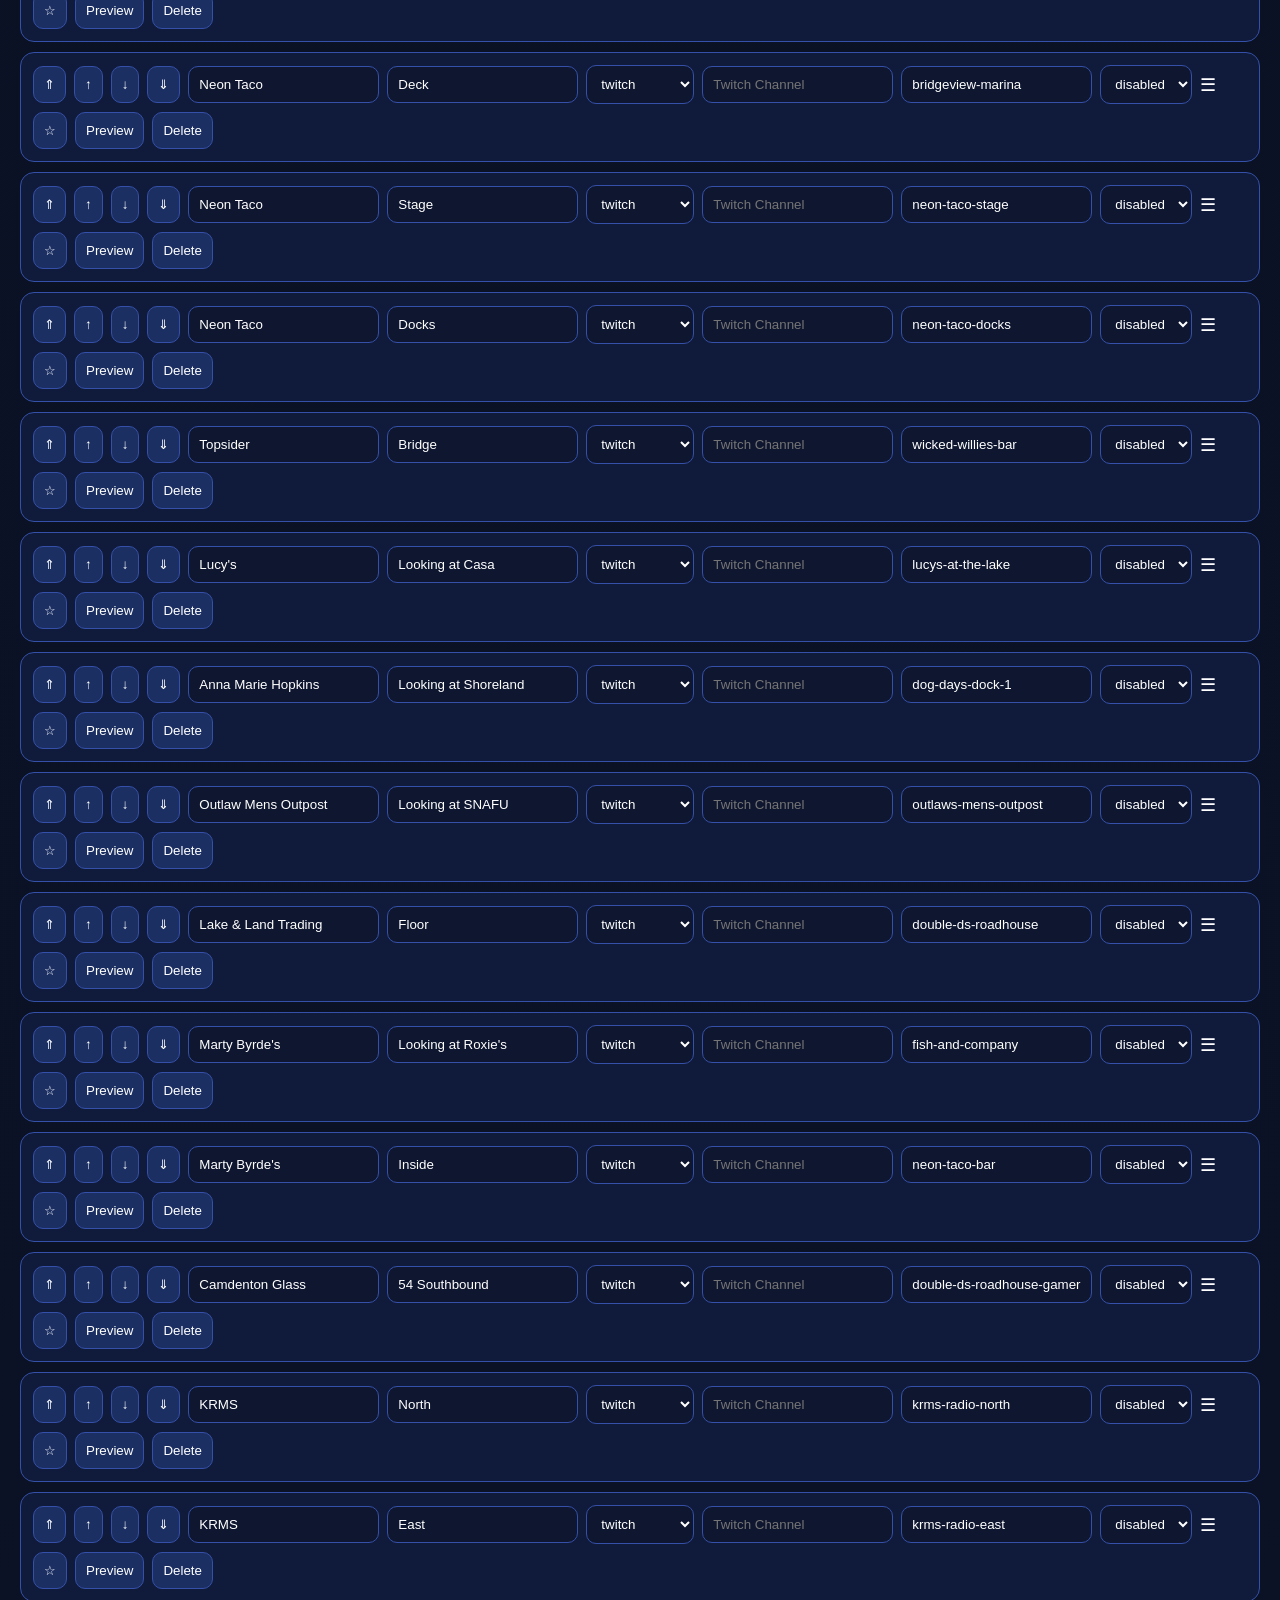
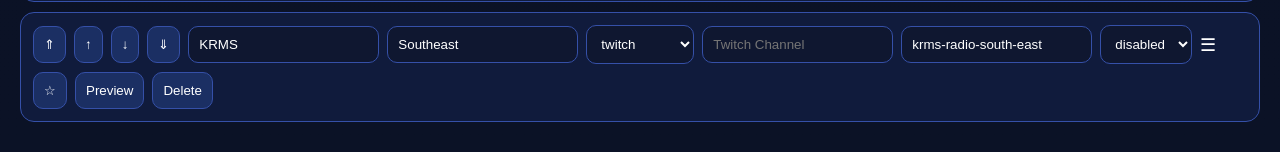
==== commit aed754df: "Add hide Spyder cams admin filter" ====
--- a/admin.html
+++ b/admin.html
@@ -34,25 +34,9 @@
 .reachable{border-left:5px solid var(--green)}
 .failed{border-left:5px solid var(--red)}
 .small{font-size:12px;color:#c6d0ee}
-
-.active-filter{
-background:#2ecc71 !important;
-border-color:#2ecc71 !important;
-color:#08101f !important;
-font-weight:bold;
-}
-
-.sticky-shell{
-position:sticky;
-top:0;
-z-index:245;
-background:linear-gradient(180deg,#09152f,#132046);
-margin:-20px -20px 16px -20px;
-padding:0 20px 12px 20px;
-}
+.active-filter{background:#2ecc71!important;border-color:#2ecc71!important;color:#08101f!important;font-weight:bold}
+.sticky-shell{position:sticky;top:0;z-index:245;background:linear-gradient(180deg,#09152f,#132046);margin:-20px -20px 16px -20px;padding:0 20px 12px 20px}
 </style>
-
-
 </head>
 <body>
 
@@ -62,13 +46,15 @@
 <h1>Lakefront at LOTO</h1>
 <p>Operations Center</p>
 </div>
-</div>
-</div><div id="stats"></div>
+</div></div>
+
+<div id="stats"></div>
 
 <div class="toolbar">
 <button onclick="addCamera()">+ Add Camera</button>
 <button id="favoritesBtn" onclick="toggleFavorites()">Favorites</button>
 <button id="disabledBtn" onclick="toggleDisabled()">Disabled</button>
+<button id="hideSpyderBtn" onclick="toggleHideSpyder()">Hide Spyder Cams</button>
 <button onclick="load(true)">Refresh Cameras</button>
 <button id="saveBtn" onclick="saveChanges()">Save Changes</button>
 <span id="saveStatus" class="small">Ready</span>
@@ -82,6 +68,7 @@
 let cams=[];
 let favoritesOnly=false;
 let disabledOnly=false;
+let hideSpyder=false;
 let dragIndex=null;
 let camsDataHash='';
 let isDirty=false;
@@ -114,95 +101,66 @@
 
 async function saveChanges(){
   const btn=document.getElementById('saveBtn');
-
   try{
     btn.disabled=true;
     setSaveStatus('Saving...');
-
     const password=await getAdminPassword();
-
     const response=await fetch(`${API_URL}/save`,{
       method:'POST',
       headers:{'Content-Type':'application/json'},
       body:JSON.stringify({password,cams})
     });
-
     const result=await response.json();
-
-    if(!response.ok){
-      throw new Error(result.error || 'Save failed');
-    }
-
-    const ts=new Date().toLocaleTimeString([],{
-      hour:'numeric',
-      minute:'2-digit'
-    });
-
+    if(!response.ok) throw new Error(result.error || 'Save failed');
+    const ts=new Date().toLocaleTimeString([],{hour:'numeric',minute:'2-digit'});
     const shortSha=(result.commit || '').substring(0,7);
-
     isDirty=false;
     camsDataHash=JSON.stringify(cams);
     setSaveStatus(`✓ Saved ${ts} (${shortSha})`);
-
   }catch(err){
-
     console.error(err);
-
-    if(
-      err.message.includes('Unauthorized') ||
-      err.message.includes('401')
-    ){
+    if(err.message.includes('Unauthorized') || err.message.includes('401')){
       sessionStorage.removeItem('adminPassword');
     }
-
     setSaveStatus('✗ Save Failed');
-
     alert(err.message);
-
   }finally{
     btn.disabled=false;
   }
 }
 
 async function fetchCamsFromWorker(){
- const r = await fetch(`${API_URL}/cams?v=${Date.now()}`);
+ const r=await fetch(`${API_URL}/cams?v=${Date.now()}`);
  if(!r.ok) throw new Error(`Worker /cams returned ${r.status}`);
- const data = await r.json();
+ const data=await r.json();
  if(!Array.isArray(data)) throw new Error('Worker /cams did not return a camera array');
- return {data, source:'Worker'};
+ return {data,source:'Worker'};
 }
 
 async function fetchCamsFromJson(){
- const r = await fetch(`cams.json?v=${Date.now()}`);
+ const r=await fetch(`cams.json?v=${Date.now()}`);
  if(!r.ok) throw new Error(`cams.json returned ${r.status}`);
- const data = await r.json();
+ const data=await r.json();
  if(!Array.isArray(data)) throw new Error('cams.json did not return a camera array');
- return {data, source:'cams.json'};
+ return {data,source:'cams.json'};
 }
 
 async function load(manual=false){
  try{
    setLoadStatus('Loading cameras...');
-
    let result;
    try{
-     result = await fetchCamsFromWorker();
+     result=await fetchCamsFromWorker();
    }catch(workerErr){
      console.warn('Worker camera load failed; falling back to cams.json', workerErr);
-     result = await fetchCamsFromJson();
+     result=await fetchCamsFromJson();
    }
-
-   cams = result.data;
-   camsDataHash = JSON.stringify(cams);
+   cams=result.data;
+   camsDataHash=JSON.stringify(cams);
    isDirty=false;
    render();
-
-   const ts=new Date().toLocaleTimeString([],{
-     hour:'numeric',
-     minute:'2-digit'
-   });
+   const ts=new Date().toLocaleTimeString([],{hour:'numeric',minute:'2-digit'});
    setLoadStatus(`Loaded ${cams.length} cameras from ${result.source} at ${ts}`);
-
  }catch(err){
    console.error('Camera load failed', err);
    setLoadStatus('Camera load failed');
@@ -215,50 +173,65 @@
    setLoadStatus('Auto-refresh paused: unsaved changes');
    return;
  }
-
  try{
    let result;
-   try{
-     result = await fetchCamsFromWorker();
-   }catch(workerErr){
-     result = await fetchCamsFromJson();
-   }
-
+   try{ result=await fetchCamsFromWorker(); }
+   catch(workerErr){ result=await fetchCamsFromJson(); }
    const newHash=JSON.stringify(result.data);
    if(newHash===camsDataHash) return;
-
    cams=result.data;
    camsDataHash=newHash;
    render();
-
-   const ts=new Date().toLocaleTimeString([],{
-     hour:'numeric',
-     minute:'2-digit'
-   });
+   const ts=new Date().toLocaleTimeString([],{hour:'numeric',minute:'2-digit'});
    setLoadStatus(`Camera list updated from ${result.source} at ${ts}`);
-
  }catch(err){
    console.error('Auto-refresh failed', err);
    setLoadStatus('Auto-refresh failed');
  }
 }
 
+function isSpyderCam(c){
+ const provider=(c.provider || '').toLowerCase();
+ const source=(c.source || '').toLowerCase();
+ const slug=(c.slug || '').toLowerCase();
+ const venue=(c.venue || '').toLowerCase();
+ const name=(c.camera_name || '').toLowerCase();
+ return source.startsWith('spydernetwork') ||
+        slug.includes('spydernetwork') ||
+        venue.includes('spyder') ||
+        name.includes('spyder') ||
+        (provider==='twitch' && c.status==='disabled' && !source);
+}
+
+function visibleCams(){
+ return cams.filter(c=>{
+   if(favoritesOnly && !c.favorite) return false;
+   if(disabledOnly && c.status !== 'disabled') return false;
+   if(hideSpyder && isSpyderCam(c)) return false;
+   return true;
+ });
+}
+
 function render(){
-const active=cams.filter(c=>c.status==='active').length;
-const disabled=cams.filter(c=>c.status==='disabled').length;
-const favs=cams.filter(c=>c.favorite).length;
-document.getElementById('stats').innerHTML=`
-<div class="stat"><div class="n">${cams.length}</div><div>Cameras</div></div>
-<div class="stat"><div class="n">${active}</div><div>Active</div></div>
-<div class="stat"><div class="n">${disabled}</div><div>Disabled</div></div>
-<div class="stat"><div class="n">${favs}</div><div>Favorites</div></div>`;
+ const active=cams.filter(c=>c.status==='active').length;
+ const disabled=cams.filter(c=>c.status==='disabled').length;
+ const favs=cams.filter(c=>c.favorite).length;
+ const spyder=cams.filter(isSpyderCam).length;
+ const visible=visibleCams().length;
+ document.getElementById('stats').innerHTML=`
+ <div class="stat"><div class="n">${cams.length}</div><div>Cameras</div></div>
+ <div class="stat"><div class="n">${active}</div><div>Active</div></div>
+ <div class="stat"><div class="n">${disabled}</div><div>Disabled</div></div>
+ <div class="stat"><div class="n">${favs}</div><div>Favorites</div></div>
+ <div class="stat"><div class="n">${spyder}</div><div>Spyder</div></div>
+ <div class="stat"><div class="n">${visible}</div><div>Visible</div></div>`;
 
  const list=document.getElementById('list');
  list.innerHTML='';
  cams.forEach((c,i)=>{
    if(favoritesOnly && !c.favorite) return;
    if(disabledOnly && c.status !== 'disabled') return;
-
+   if(hideSpyder && isSpyderCam(c)) return;
    const row=document.createElement('div');
    row.className='row '+(c.health||'');
    row.draggable=true;
@@ -273,10 +246,8 @@
       markDirty();
       render();
    };
-
    row.innerHTML=`
    <button title="Top" onclick="moveTop(${i})">⇑</button><button title="Move Up" onclick="moveUp(${i})">↑</button><button title="Move Down" onclick="moveDown(${i})">↓</button><button title="Bottom" onclick="moveBottom(${i})">⇓</button>
-
    <input value="${c.venue||''}" onchange="cams[${i}].venue=this.value;markDirty()">
    <input value="${c.camera_name||''}" onchange="cams[${i}].camera_name=this.value;markDirty()">
    <select onchange="cams[${i}].provider=this.value;markDirty()">
@@ -284,14 +255,8 @@
       <option value="ipcamlive" ${c.provider==='ipcamlive' || c.provider==='ipcamlive.com'?'selected':''}>IPCamLive</option>
       <option ${c.provider==='hls'?'selected':''}>hls</option>
    </select>
-   <input value="${c.source||''}" size="20"
-      placeholder="${(c.provider==='ipcamlive'||c.provider==='ipcamlive.com')?'Camera Alias':'Twitch Channel'}"
-      onchange="cams[${i}].source=this.value;markDirty()">
-
-   ${(c.provider==='ipcamlive'||c.provider==='ipcamlive.com')
-      ? ''
-      : `<input value="${c.slug||''}" placeholder="Slug" onchange="cams[${i}].slug=this.value;markDirty()">`}
-
+   <input value="${c.source||''}" size="20" placeholder="${(c.provider==='ipcamlive'||c.provider==='ipcamlive.com')?'Camera Alias':'Twitch Channel'}" onchange="cams[${i}].source=this.value;markDirty()">
+   ${(c.provider==='ipcamlive'||c.provider==='ipcamlive.com') ? '' : `<input value="${c.slug||''}" placeholder="Slug" onchange="cams[${i}].slug=this.value;markDirty()">`}
    <select onchange="cams[${i}].status=this.value;markDirty()">
       <option value="active" ${c.status==='active'?'selected':''}>active</option>
       <option value="disabled" ${c.status==='disabled'?'selected':''}>disabled</option>
@@ -299,32 +264,19 @@
    <span style="cursor:grab;font-size:18px">☰</span>
    <button onclick="toggleFav(${i})">${c.favorite?'⭐':'☆'}</button>
    <button onclick="previewCam(${i})">Preview</button>
-   <button onclick="delCamera(${i})">Delete</button>
-   `;
+   <button onclick="delCamera(${i})">Delete</button>`;
    list.appendChild(row);
  });
 }
 
 function addCamera(){
  markDirty();
- cams.push({
-  venue:'',
-  camera_name:'',
-  provider:'twitch',
-  source:'',
-  slug:'',
-  status:'active',
-  favorite:false
- });
+ cams.push({venue:'',camera_name:'',provider:'twitch',source:'',slug:'',status:'active',favorite:false});
  render();
 }
 
 function delCamera(i){
- const name =
-   cams[i].camera_name ||
-   cams[i].venue ||
-   'this camera';
-
+ const name=cams[i].camera_name || cams[i].venue || 'this camera';
  if(confirm(`Delete "${name}"?`)){
    cams.splice(i,1);
    markDirty();
@@ -332,53 +284,42 @@
  }
 }
 
-function toggleFav(i){
- cams[i].favorite=!cams[i].favorite;
- markDirty();
- render();
-}
+function toggleFav(i){ cams[i].favorite=!cams[i].favorite; markDirty(); render(); }
 
 async function probe(c){
  try{
-   let url=c.provider==='twitch'
-     ? 'https://www.twitch.tv/'+c.source
-     : c.source;
+   let url=c.provider==='twitch' ? 'https://www.twitch.tv/'+c.source : c.source;
    await fetch(url,{mode:'no-cors'});
    return 'reachable';
- }catch(e){
-   return 'failed';
- }
+ }catch(e){ return 'failed'; }
 }
 
 async function checkOne(i){
- cams[i].health='checking';
- render();
+ cams[i].health='checking'; render();
  const r=await probe(cams[i]);
  cams[i].health=r;
  cams[i].last_checked=new Date().toLocaleString();
  render();
 }
 
-async function checkAll(){ document.getElementById('progressbar').style.display='inline-block';
+async function checkAll(){
+ document.getElementById('progressbar').style.display='inline-block';
  let done=0;
  for(let i=0;i<cams.length;i++){
    document.getElementById('progress').textContent=`${done}/${cams.length}`;
-document.getElementById('progressbar').value=(done/cams.length)*100;
+   document.getElementById('progressbar').value=(done/cams.length)*100;
    await checkOne(i);
    done++;
  }
  document.getElementById('progress').textContent=`${cams.length}/${cams.length} complete`;
-document.getElementById('progressbar').value=100; setTimeout(()=>{document.getElementById('progressbar').style.display='none';document.getElementById('progress').textContent='';},1500);
-}
-
-function showFailed(){
- failedOnly=!failedOnly;
- render();
+ document.getElementById('progressbar').value=100;
+ setTimeout(()=>{document.getElementById('progressbar').style.display='none';document.getElementById('progress').textContent='';},1500);
 }
 
 function updateFilterButtons(){
  document.getElementById('favoritesBtn')?.classList.toggle('active-filter', favoritesOnly);
  document.getElementById('disabledBtn')?.classList.toggle('active-filter', disabledOnly);
+ document.getElementById('hideSpyderBtn')?.classList.toggle('active-filter', hideSpyder);
 }
 
 function toggleFavorites(){
@@ -395,72 +336,32 @@
  render();
 }
 
-function disableFailed(){
- cams.forEach(c=>{
-   if(c.health==='failed') c.status='disabled';
- });
- render();
-}
-
-function download(){
- const blob=new Blob([JSON.stringify(cams,null,2)],{type:'application/json'});
- const a=document.createElement('a');
- a.href=URL.createObjectURL(blob);
- a.download='cams.json';
- a.click();
-}
-
-
-
-function moveTop(i){
- if(i<1) return;
- const c=cams.splice(i,1)[0];
- cams.unshift(c);
- markDirty();
- render();
-}
-function moveBottom(i){
- if(i>=cams.length-1) return;
- const c=cams.splice(i,1)[0];
- cams.push(c);
- markDirty();
- render();
-}
-function moveUp(i){
-
- if(i<1) return;
- [cams[i-1],cams[i]]=[cams[i],cams[i-1]];
- markDirty();
- render();
-}
-function moveDown(i){
- if(i>=cams.length-1) return;
- [cams[i+1],cams[i]]=[cams[i],cams[i+1]];
- markDirty();
- render();
-}
-window.addEventListener('scroll',()=>{
- document.body.classList.toggle('scrolled', window.scrollY>60);
-});
+function toggleHideSpyder(){
+ hideSpyder=!hideSpyder;
+ updateFilterButtons();
+ render();
+}
+
+function disableFailed(){ cams.forEach(c=>{ if(c.health==='failed') c.status='disabled'; }); render(); }
+function download(){ const blob=new Blob([JSON.stringify(cams,null,2)],{type:'application/json'}); const a=document.createElement('a'); a.href=URL.createObjectURL(blob); a.download='cams.json'; a.click(); }
+function moveTop(i){ if(i<1) return; const c=cams.splice(i,1)[0]; cams.unshift(c); markDirty(); render(); }
+function moveBottom(i){ if(i>=cams.length-1) return; const c=cams.splice(i,1)[0]; cams.push(c); markDirty(); render(); }
+function moveUp(i){ if(i<1) return; [cams[i-1],cams[i]]=[cams[i],cams[i-1]]; markDirty(); render(); }
+function moveDown(i){ if(i>=cams.length-1) return; [cams[i+1],cams[i]]=[cams[i],cams[i+1]]; markDirty(); render(); }
+window.addEventListener('scroll',()=>{ document.body.classList.toggle('scrolled', window.scrollY>60); });
 
 function previewCam(i){
  const c=cams[i];
  let url='';
- if(c.provider==='twitch'){
-   url='https://www.twitch.tv/'+c.source;
- } else if(c.provider==='ipcamlive' || c.provider==='ipcamlive.com'){
-   url='https://g1.ipcamlive.com/player/player.php?alias='+c.source;
- } else {
-   url=c.source;
- }
+ if(c.provider==='twitch') url='https://www.twitch.tv/'+c.source;
+ else if(c.provider==='ipcamlive' || c.provider==='ipcamlive.com') url='https://g1.ipcamlive.com/player/player.php?alias='+c.source;
+ else url=c.source;
  window.open(url,'_blank');
 }
-
 
 updateFilterButtons();
 load();
 setInterval(refreshCamsIfChanged, 5 * 60 * 1000);
-
 </script>
 </body>
 </html>
